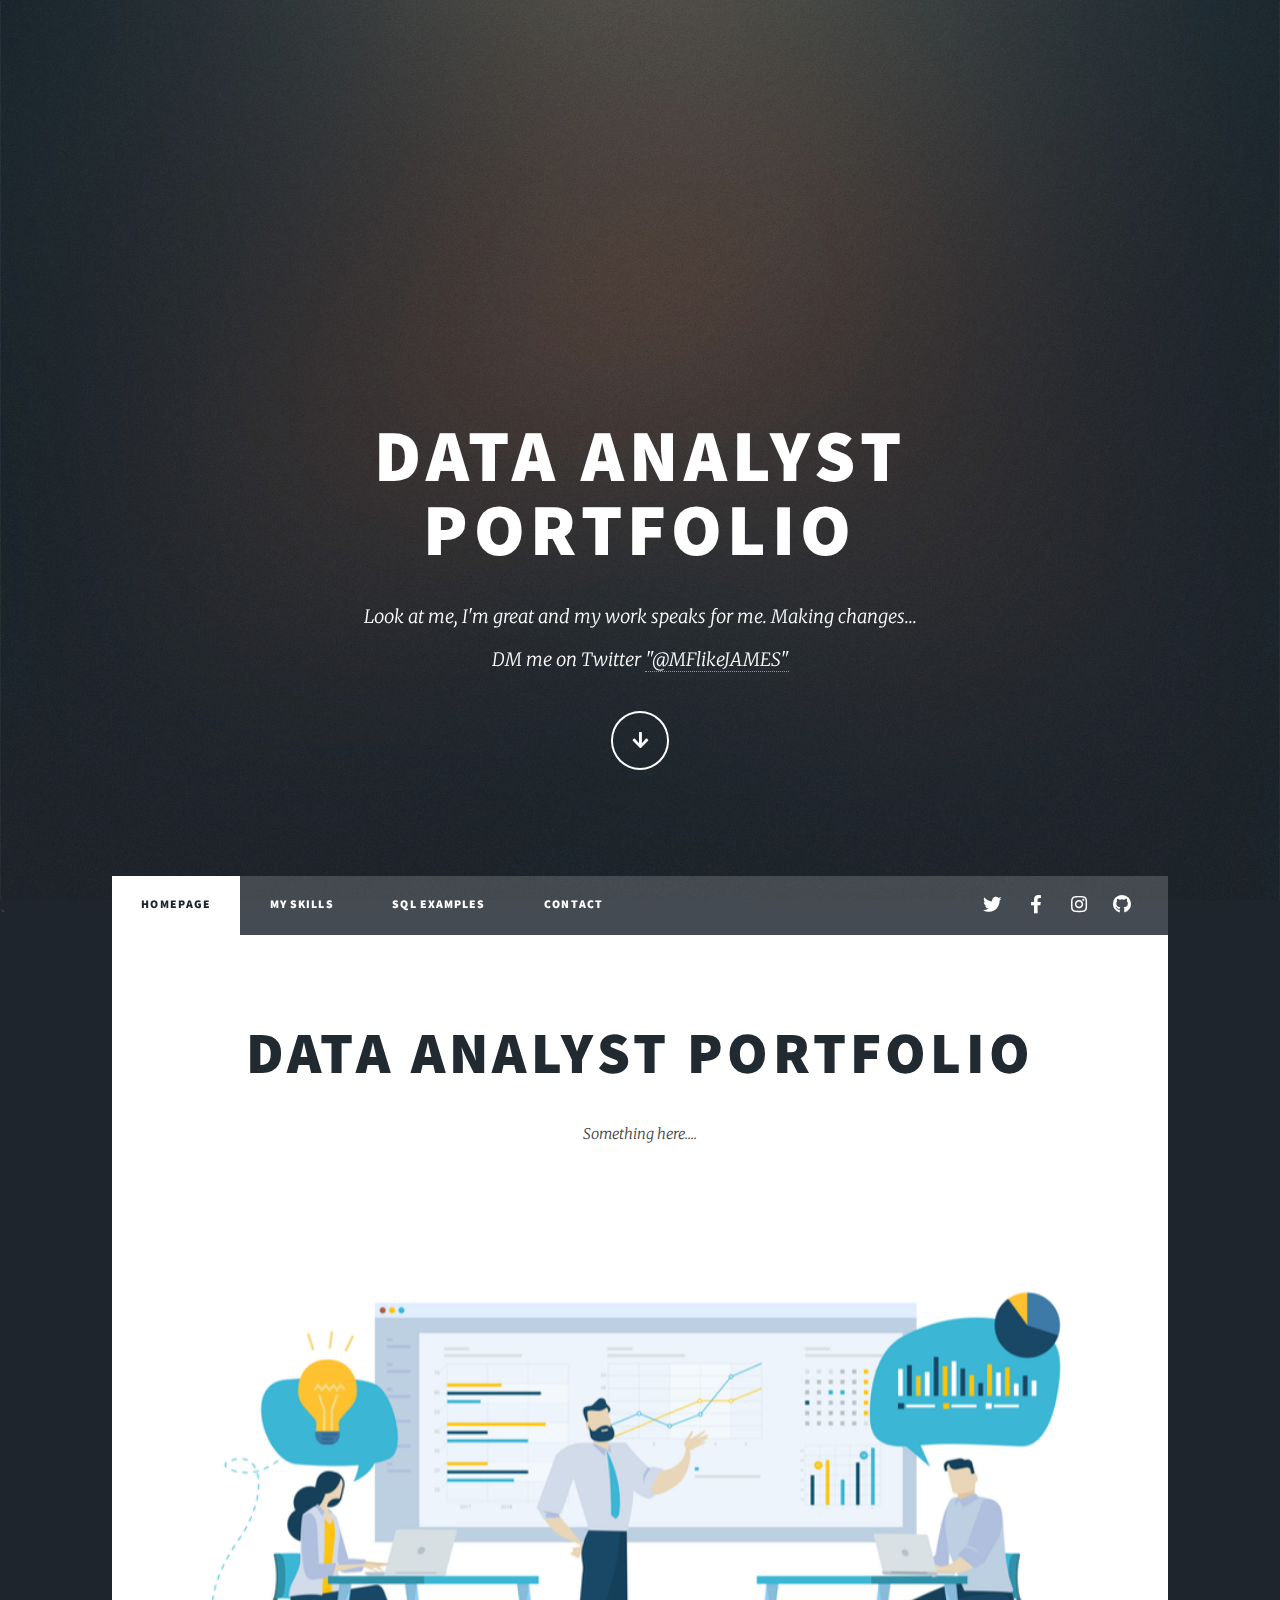
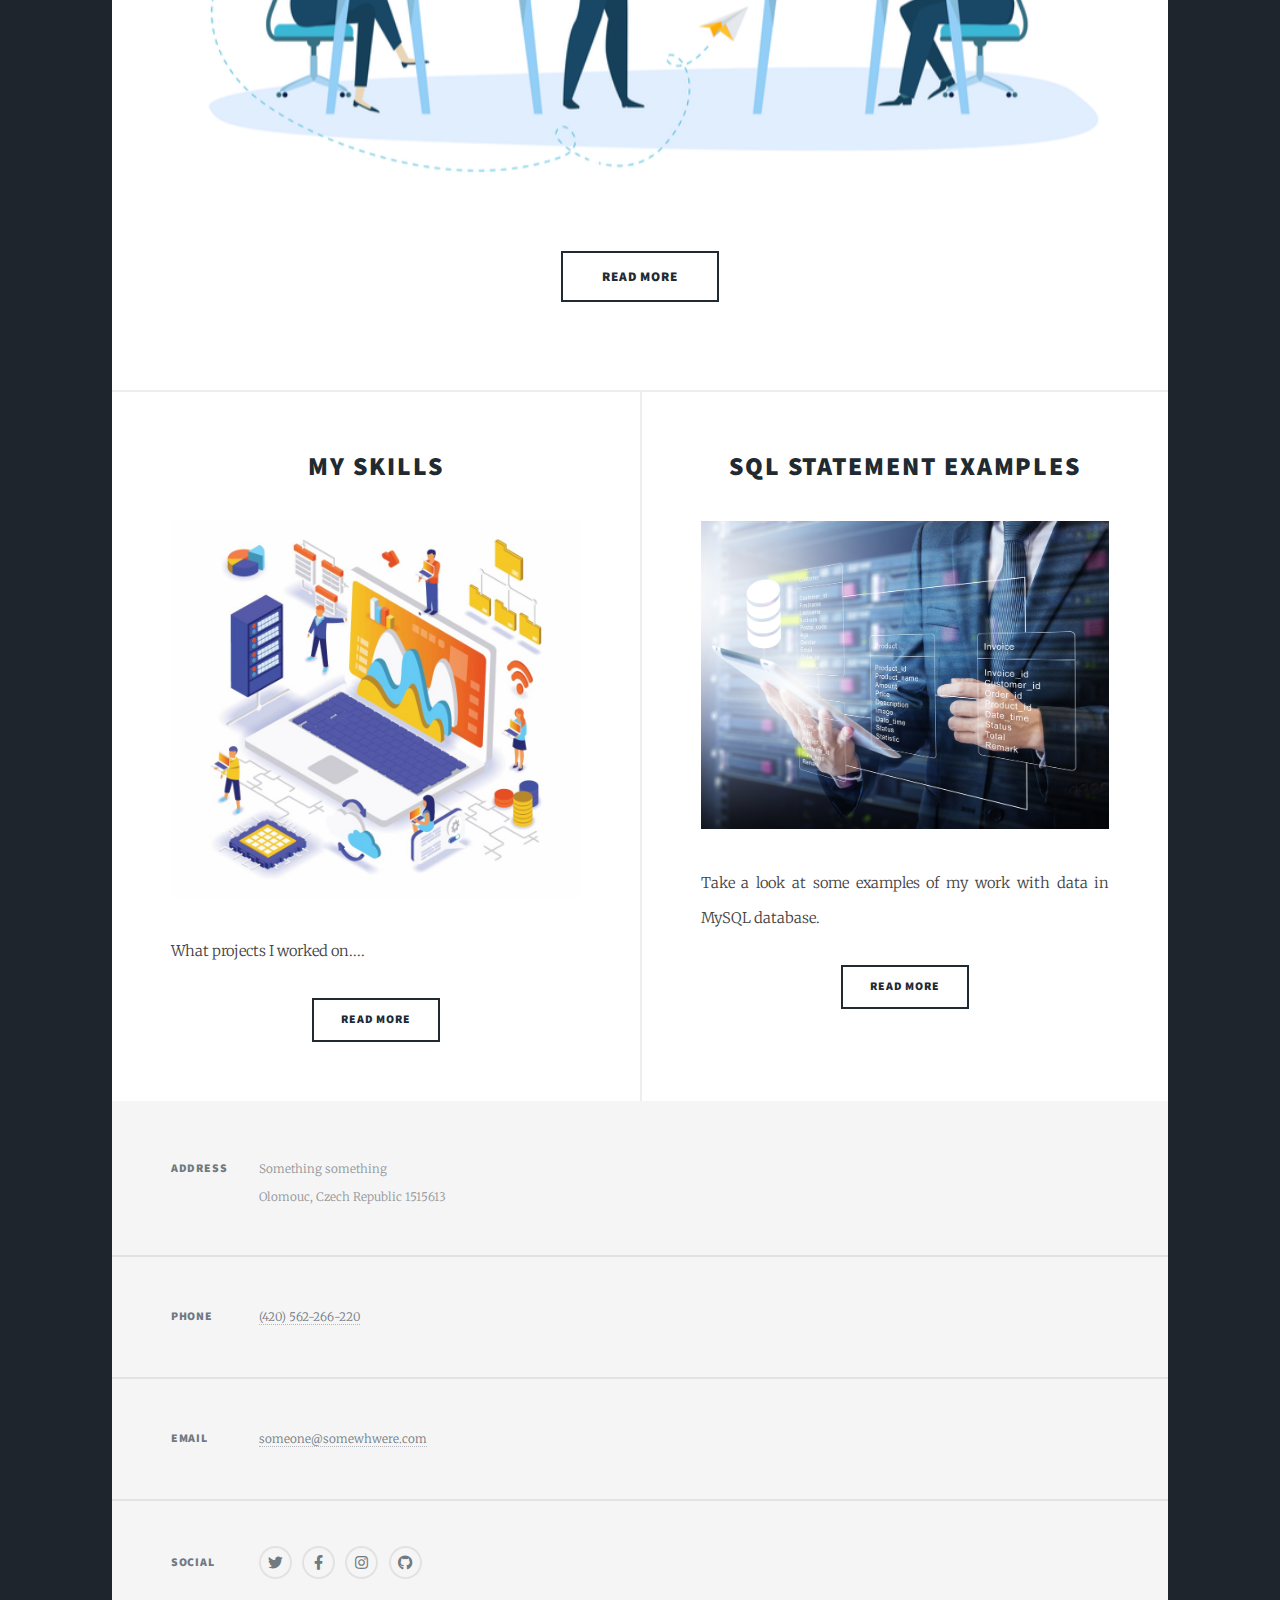
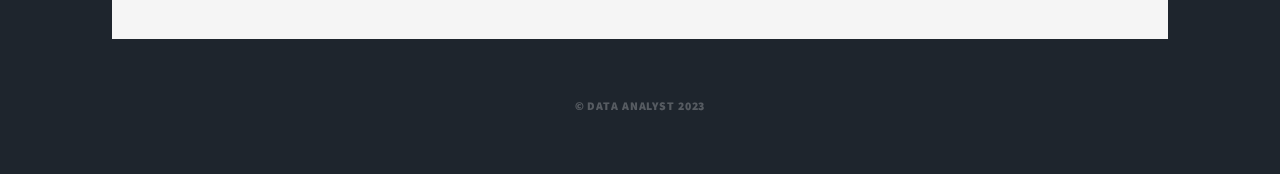
==== index.html @ 3727c167 "Small text changes" ====
<!DOCTYPE HTML>
<html>
	<head>
		<title>Data Analyst Portfolio</title>
		<meta charset="utf-8" />
		<meta name="viewport" content="width=device-width, initial-scale=1, user-scalable=no" />
		<link rel="stylesheet" href="assets/css/main.css" />
		<noscript><link rel="stylesheet" href="assets/css/noscript.css" /></noscript>
	</head>
	<body class="is-preload">

		<!-- Wrapper -->
			<div id="wrapper" class="fade-in">  

				<!-- Intro -->
					<div id="intro">
						<h1>Data Analyst<br />
						Portfolio</h1>
						<p>Look at me, I'm great and my work speaks for me. Making changes...<br />
							DM me on Twitter 
							<a href="https://twitter.com/mflikejames">"@MFlikeJAMES"</a></p>
						<ul class="actions">
							<li><a href="#header" class="button icon solid solo fa-arrow-down scrolly">Continue</a></li>
						</ul>
					</div>

				<!-- Header -->
					<header id="header">
						<a href="index.html" class="logo">Data Analyst Portfolio</a>
					</header>

				<!-- Nav -->`
					<nav id="nav">
						<ul class="links">
							<li class="active"><a href="index.html">Homepage</a></li>
							<li><a href="myskills.html">My skills</a></li>
							<li><a href="sqlexamples.html">SQL examples</a></li>
							<li><a href="contactme.html">Contact</a></li>
						</ul>
						<ul class="icons">
							<li><a href="https://www.twitter.com/shadyiva" target="_blank" class="icon brands fa-twitter"><span class="label">Twitter</span></a></li>
							<li><a href="https://www.facebook.com/blabla" class="icon brands fa-facebook-f"><span class="label">Facebook</span></a></li>
							<li><a href="#" class="icon brands fa-instagram"><span class="label">Instagram</span></a></li>
							<li><a href="#" class="icon brands fa-github"><span class="label">GitHub</span></a></li>
						</ul>
					</nav>

				<!-- Main -->
					<div id="main">

						<!-- Featured Post -->
							<article class="post featured">
								<header class="major">
									<h2><a href="myskills.html">Data Analyst Portfolio</a></h2>
									<p>Something here....</p>
								</header>
								<a href="myskills.html" class="image main"><img src="pics/data-analyst.png" alt="" /></a>
								<ul class="actions special">
									<li><a href="myskills.html" class="button large">Read more</a></li>
								</ul>
							</article>

						<!-- Posts -->
							<section class="posts">
								<article>
									<header>
										<h2><a href="myskills.html">My skills</a></h2>
									</header>
									<a href="myskills.html" class="image fit"><img src="pics/data-analyst2.png" alt="" /></a>
									<p>What projects I worked on....</p>
									<ul class="actions special">
										<li><a href="myskills.html" class="button">Read more</a></li>
									</ul>
								</article>
								<article>
									<header>
										<h2><a href="sqlexamples.html">SQL statement examples</a></h2>
									</header>
									<a href="sqlexamples.html" class="image fit"><img src="pics/sql.jpg" alt="" /></a>
									<p>Take a look at some examples of my work with data in MySQL database.</p>
									<ul class="actions special">
										<li><a href="sqlexamples.html" class="button">Read more</a></li>
									</ul>
								</article>
							</section>

					</div>

				<!-- Footer -->
				<footer id="footer">
					<section class="split contact">
						<section class="alt">
							<h3>Address</h3>
							<p>Something something<br />
							Olomouc, Czech Republic 1515613</p>
						</section>
						<section>
							<h3>Phone</h3>
							<p><a href="tel:(420) 562-266-220">(420) 562-266-220</a></p>
						</section>
						<section>
							<h3>Email</h3>
							<p><a href="mailto:someone@somewhwere.com">someone@somewhwere.com</a></p>
						</section>
						<section>
							<h3>Social</h3>
							<ul class="icons alt">
								<li><a href="#" class="icon brands alt fa-twitter"><span class="label">Twitter</span></a></li>
								<li><a href="#" class="icon brands alt fa-facebook-f"><span class="label">Facebook</span></a></li>
								<li><a href="#" class="icon brands alt fa-instagram"><span class="label">Instagram</span></a></li>
								<li><a href="#" class="icon brands alt fa-github"><span class="label">GitHub</span></a></li>
							</ul>
						</section>
					</section>
				</footer>

				<!-- Copyright -->
					<div id="copyright">
						<ul><li>&copy; Data Analyst 2023</li></ul>
					</div>

			</div>

		<!-- Scripts -->
			<script src="assets/js/jquery.min.js"></script>
			<script src="assets/js/jquery.scrollex.min.js"></script>
			<script src="assets/js/jquery.scrolly.min.js"></script>
			<script src="assets/js/browser.min.js"></script>
			<script src="assets/js/breakpoints.min.js"></script>
			<script src="assets/js/util.js"></script>
			<script src="assets/js/main.js"></script>

	</body>
</html>
---- assets/css/main.css ----
@import url(fontawesome-all.min.css);
@import url("https://fonts.googleapis.com/css?family=Merriweather:300,700,300italic,700italic|Source+Sans+Pro:900");

/*
	Massively by HTML5 UP
	html5up.net | @ajlkn
	Free for personal and commercial use under the CCA 3.0 license (html5up.net/license)
*/

html, body, div, span, applet, object,
iframe, h1, h2, h3, h4, h5, h6, p, blockquote,
pre, a, abbr, acronym, address, big, cite,
code, del, dfn, em, img, ins, kbd, q, s, samp,
small, strike, strong, sub, sup, tt, var, b,
u, i, center, dl, dt, dd, ol, ul, li, fieldset,
form, label, legend, table, caption, tbody,
tfoot, thead, tr, th, td, article, aside,
canvas, details, embed, figure, figcaption,
footer, header, hgroup, menu, nav, output, ruby,
section, summary, time, mark, audio, video {
	margin: 0;
	padding: 0;
	border: 0;
	font-size: 100%;
	font: inherit;
	vertical-align: baseline;}

article, aside, details, figcaption, figure,
footer, header, hgroup, menu, nav, section {
	display: block;}

body {
	line-height: 1;
}

ol, ul {
	list-style: none;
}

blockquote, q {
	quotes: none;
}

	blockquote:before, blockquote:after, q:before, q:after {
		content: '';
		content: none;
	}

table {
	border-collapse: collapse;
	border-spacing: 0;
}

body {
	-webkit-text-size-adjust: none;
}

mark {
	background-color: transparent;
	color: inherit;
}

input::-moz-focus-inner {
	border: 0;
	padding: 0;
}

input, select, textarea {
	-moz-appearance: none;
	-webkit-appearance: none;
	-ms-appearance: none;
	appearance: none;
}

/* Basic */

	@-ms-viewport {
		width: device-width;
	}

	body {
		-ms-overflow-style: scrollbar;
	}

	@media screen and (max-width: 480px) {

		html, body {
			min-width: 320px;
		}

	}

	html {
		box-sizing: border-box;
	}

	*, *:before, *:after {
		box-sizing: inherit;
	}

	body {
		background-color: #1e252d;
	}

		body.is-preload *, body.is-preload *:before, body.is-preload *:after {
			-moz-animation: none !important;
			-webkit-animation: none !important;
			-ms-animation: none !important;
			animation: none !important;
			-moz-transition: none !important;
			-webkit-transition: none !important;
			-ms-transition: none !important;
			transition: none !important;
		}

/* Type */

	html {
		font-size: 16pt;
	}

		@media screen and (max-width: 1680px) {

			html {
				font-size: 12pt;
			}

		}

		@media screen and (max-width: 1280px) {

			html {
				font-size: 11pt;
			}

		}

		@media screen and (max-width: 360px) {

			html {
				font-size: 10pt;
			}

		}

	body {
		color: #43423f;
	}

	body, input, select, textarea {
		font-family: "Merriweather", Georgia, serif;
		font-weight: 300;
		font-size: 1rem;
		line-height: 2.375;
	}

	a {
		-moz-transition: color 0.2s ease-in-out, background-color 0.2s ease-in-out, border-color 0.2s ease-in-out, box-shadow 0.2s ease-in-out;
		-webkit-transition: color 0.2s ease-in-out, background-color 0.2s ease-in-out, border-color 0.2s ease-in-out, box-shadow 0.2s ease-in-out;
		-ms-transition: color 0.2s ease-in-out, background-color 0.2s ease-in-out, border-color 0.2s ease-in-out, box-shadow 0.2s ease-in-out;
		transition: color 0.2s ease-in-out, background-color 0.2s ease-in-out, border-color 0.2s ease-in-out, box-shadow 0.2s ease-in-out;
		border-bottom: dotted 1px;
		text-decoration: none;
	}

		a:hover {
			border-bottom-color: transparent;
		}

	strong, b {
		font-weight: 600;
	}

	em, i {
		font-style: italic;
	}

	p {
		text-align: justify;
		margin: 0 0 2rem 0;
	}

	h1, h2, h3, h4, h5, h6 {
		font-family: "Source Sans Pro", Helvetica, sans-serif;
		font-weight: 900;
		line-height: 1.5;
		letter-spacing: 0.075em;
		text-transform: uppercase;
		margin: 0 0 1rem 0;
	}

		h1 a, h2 a, h3 a, h4 a, h5 a, h6 a {
			border-bottom: 0;
			color: inherit;
			text-decoration: none;
		}

	h1 {
		font-size: 4rem;
		line-height: 1.1;
		margin: 0 0 2rem 0;
	}

	h2 {
		font-size: 1.75rem;
		line-height: 1.3;
		margin: 0 0 1.5rem 0;
	}

	h3 {
		font-size: 1.25rem;
		margin: 0 0 1.5rem 0;
	}

	h4 {
		font-size: 1rem;
	}

	h5 {
		font-size: 0.9rem;
	}

	h6 {
		font-size: 0.8rem;
	}

	sub {
		font-size: 0.8rem;
		position: relative;
		top: 0.5rem;
	}

	sup {
		font-size: 0.8rem;
		position: relative;
		top: -0.5rem;
	}

	blockquote {
		border-left: solid 4px;
		font-style: italic;
		margin: 0 0 2rem 0;
		padding: 0.5rem 0 0.5rem 2rem;
	}

	code {
		border: solid 2px;
		font-family: "Courier New", monospace;
		font-size: 0.9rem;
		margin: 0 0.25rem;
		padding: 0.25rem 0.65rem;
	}

	pre {
		-webkit-overflow-scrolling: touch;
		font-family: "Courier New", monospace;
		font-size: 0.9rem;
		margin: 0 0 2rem 0;
	}

		pre code {
			display: block;
			line-height: 1.75;
			padding: 1rem 1.5rem;
			overflow-x: auto;
		}

	hr {
		border: 0;
		border-bottom: solid 2px;
		margin: 3rem 0;
	}

		hr.major {
			margin: 5rem 0;
		}

	.align-left {
		text-align: left;
	}

	.align-center {
		text-align: center;
	}

	.align-right {
		text-align: right;
	}

	input, select, textarea {
		color: #212931;
	}

	a {
		color: #212931;
		border-bottom-color: rgba(33, 41, 49, 0.5);
	}

		a:hover {
			border-bottom-color: transparent;
			color: #18bfef !important;
		}

	strong, b {
		color: #212931;
	}

	h1, h2, h3, h4, h5, h6 {
		color: #212931;
	}

	blockquote {
		border-left-color: #eeeeee;
	}

	code {
		background: rgba(220, 220, 220, 0.25);
		border-color: #eeeeee;
	}

	hr {
		border-bottom-color: #eeeeee;
	}

/* Row */

	.row {
		display: flex;
		flex-wrap: wrap;
		box-sizing: border-box;
		align-items: stretch;
	}

		.row > * {
			box-sizing: border-box;
		}

		.row.gtr-uniform > * > :last-child {
			margin-bottom: 0;
		}

		.row.aln-left {
			justify-content: flex-start;
		}

		.row.aln-center {
			justify-content: center;
		}

		.row.aln-right {
			justify-content: flex-end;
		}

		.row.aln-top {
			align-items: flex-start;
		}

		.row.aln-middle {
			align-items: center;
		}

		.row.aln-bottom {
			align-items: flex-end;
		}

		.row > .imp {
			order: -1;
		}

		.row > .col-1 {
			width: 8.33333%;
		}

		.row > .off-1 {
			margin-left: 8.33333%;
		}

		.row > .col-2 {
			width: 16.66667%;
		}

		.row > .off-2 {
			margin-left: 16.66667%;
		}

		.row > .col-3 {
			width: 25%;
		}

		.row > .off-3 {
			margin-left: 25%;
		}

		.row > .col-4 {
			width: 33.33333%;
		}

		.row > .off-4 {
			margin-left: 33.33333%;
		}

		.row > .col-5 {
			width: 41.66667%;
		}

		.row > .off-5 {
			margin-left: 41.66667%;
		}

		.row > .col-6 {
			width: 50%;
		}

		.row > .off-6 {
			margin-left: 50%;
		}

		.row > .col-7 {
			width: 58.33333%;
		}

		.row > .off-7 {
			margin-left: 58.33333%;
		}

		.row > .col-8 {
			width: 66.66667%;
		}

		.row > .off-8 {
			margin-left: 66.66667%;
		}

		.row > .col-9 {
			width: 75%;
		}

		.row > .off-9 {
			margin-left: 75%;
		}

		.row > .col-10 {
			width: 83.33333%;
		}

		.row > .off-10 {
			margin-left: 83.33333%;
		}

		.row > .col-11 {
			width: 91.66667%;
		}

		.row > .off-11 {
			margin-left: 91.66667%;
		}

		.row > .col-12 {
			width: 100%;
		}

		.row > .off-12 {
			margin-left: 100%;
		}

		.row.gtr-0 {
			margin-top: 0;
			margin-left: 0rem;
		}

			.row.gtr-0 > * {
				padding: 0 0 0 0rem;
			}

			.row.gtr-0.gtr-uniform {
				margin-top: 0rem;
			}

				.row.gtr-0.gtr-uniform > * {
					padding-top: 0rem;
				}

		.row.gtr-25 {
			margin-top: 0;
			margin-left: -0.375rem;
		}

			.row.gtr-25 > * {
				padding: 0 0 0 0.375rem;
			}

			.row.gtr-25.gtr-uniform {
				margin-top: -0.375rem;
			}

				.row.gtr-25.gtr-uniform > * {
					padding-top: 0.375rem;
				}

		.row.gtr-50 {
			margin-top: 0;
			margin-left: -0.75rem;
		}

			.row.gtr-50 > * {
				padding: 0 0 0 0.75rem;
			}

			.row.gtr-50.gtr-uniform {
				margin-top: -0.75rem;
			}

				.row.gtr-50.gtr-uniform > * {
					padding-top: 0.75rem;
				}

		.row {
			margin-top: 0;
			margin-left: -1.5rem;
		}

			.row > * {
				padding: 0 0 0 1.5rem;
			}

			.row.gtr-uniform {
				margin-top: -1.5rem;
			}

				.row.gtr-uniform > * {
					padding-top: 1.5rem;
				}

		.row.gtr-150 {
			margin-top: 0;
			margin-left: -2.25rem;
		}

			.row.gtr-150 > * {
				padding: 0 0 0 2.25rem;
			}

			.row.gtr-150.gtr-uniform {
				margin-top: -2.25rem;
			}

				.row.gtr-150.gtr-uniform > * {
					padding-top: 2.25rem;
				}

		.row.gtr-200 {
			margin-top: 0;
			margin-left: -3rem;
		}

			.row.gtr-200 > * {
				padding: 0 0 0 3rem;
			}

			.row.gtr-200.gtr-uniform {
				margin-top: -3rem;
			}

				.row.gtr-200.gtr-uniform > * {
					padding-top: 3rem;
				}

		@media screen and (max-width: 1680px) {

			.row {
				display: flex;
				flex-wrap: wrap;
				box-sizing: border-box;
				align-items: stretch;
			}

				.row > * {
					box-sizing: border-box;
				}

				.row.gtr-uniform > * > :last-child {
					margin-bottom: 0;
				}

				.row.aln-left {
					justify-content: flex-start;
				}

				.row.aln-center {
					justify-content: center;
				}

				.row.aln-right {
					justify-content: flex-end;
				}

				.row.aln-top {
					align-items: flex-start;
				}

				.row.aln-middle {
					align-items: center;
				}

				.row.aln-bottom {
					align-items: flex-end;
				}

				.row > .imp-xlarge {
					order: -1;
				}

				.row > .col-1-xlarge {
					width: 8.33333%;
				}

				.row > .off-1-xlarge {
					margin-left: 8.33333%;
				}

				.row > .col-2-xlarge {
					width: 16.66667%;
				}

				.row > .off-2-xlarge {
					margin-left: 16.66667%;
				}

				.row > .col-3-xlarge {
					width: 25%;
				}

				.row > .off-3-xlarge {
					margin-left: 25%;
				}

				.row > .col-4-xlarge {
					width: 33.33333%;
				}

				.row > .off-4-xlarge {
					margin-left: 33.33333%;
				}

				.row > .col-5-xlarge {
					width: 41.66667%;
				}

				.row > .off-5-xlarge {
					margin-left: 41.66667%;
				}

				.row > .col-6-xlarge {
					width: 50%;
				}

				.row > .off-6-xlarge {
					margin-left: 50%;
				}

				.row > .col-7-xlarge {
					width: 58.33333%;
				}

				.row > .off-7-xlarge {
					margin-left: 58.33333%;
				}

				.row > .col-8-xlarge {
					width: 66.66667%;
				}

				.row > .off-8-xlarge {
					margin-left: 66.66667%;
				}

				.row > .col-9-xlarge {
					width: 75%;
				}

				.row > .off-9-xlarge {
					margin-left: 75%;
				}

				.row > .col-10-xlarge {
					width: 83.33333%;
				}

				.row > .off-10-xlarge {
					margin-left: 83.33333%;
				}

				.row > .col-11-xlarge {
					width: 91.66667%;
				}

				.row > .off-11-xlarge {
					margin-left: 91.66667%;
				}

				.row > .col-12-xlarge {
					width: 100%;
				}

				.row > .off-12-xlarge {
					margin-left: 100%;
				}

				.row.gtr-0 {
					margin-top: 0;
					margin-left: 0rem;
				}

					.row.gtr-0 > * {
						padding: 0 0 0 0rem;
					}

					.row.gtr-0.gtr-uniform {
						margin-top: 0rem;
					}

						.row.gtr-0.gtr-uniform > * {
							padding-top: 0rem;
						}

				.row.gtr-25 {
					margin-top: 0;
					margin-left: -0.375rem;
				}

					.row.gtr-25 > * {
						padding: 0 0 0 0.375rem;
					}

					.row.gtr-25.gtr-uniform {
						margin-top: -0.375rem;
					}

						.row.gtr-25.gtr-uniform > * {
							padding-top: 0.375rem;
						}

				.row.gtr-50 {
					margin-top: 0;
					margin-left: -0.75rem;
				}

					.row.gtr-50 > * {
						padding: 0 0 0 0.75rem;
					}

					.row.gtr-50.gtr-uniform {
						margin-top: -0.75rem;
					}

						.row.gtr-50.gtr-uniform > * {
							padding-top: 0.75rem;
						}

				.row {
					margin-top: 0;
					margin-left: -1.5rem;
				}

					.row > * {
						padding: 0 0 0 1.5rem;
					}

					.row.gtr-uniform {
						margin-top: -1.5rem;
					}

						.row.gtr-uniform > * {
							padding-top: 1.5rem;
						}

				.row.gtr-150 {
					margin-top: 0;
					margin-left: -2.25rem;
				}

					.row.gtr-150 > * {
						padding: 0 0 0 2.25rem;
					}

					.row.gtr-150.gtr-uniform {
						margin-top: -2.25rem;
					}

						.row.gtr-150.gtr-uniform > * {
							padding-top: 2.25rem;
						}

				.row.gtr-200 {
					margin-top: 0;
					margin-left: -3rem;
				}

					.row.gtr-200 > * {
						padding: 0 0 0 3rem;
					}

					.row.gtr-200.gtr-uniform {
						margin-top: -3rem;
					}

						.row.gtr-200.gtr-uniform > * {
							padding-top: 3rem;
						}

		}

		@media screen and (max-width: 1280px) {

			.row {
				display: flex;
				flex-wrap: wrap;
				box-sizing: border-box;
				align-items: stretch;
			}

				.row > * {
					box-sizing: border-box;
				}

				.row.gtr-uniform > * > :last-child {
					margin-bottom: 0;
				}

				.row.aln-left {
					justify-content: flex-start;
				}

				.row.aln-center {
					justify-content: center;
				}

				.row.aln-right {
					justify-content: flex-end;
				}

				.row.aln-top {
					align-items: flex-start;
				}

				.row.aln-middle {
					align-items: center;
				}

				.row.aln-bottom {
					align-items: flex-end;
				}

				.row > .imp-large {
					order: -1;
				}

				.row > .col-1-large {
					width: 8.33333%;
				}

				.row > .off-1-large {
					margin-left: 8.33333%;
				}

				.row > .col-2-large {
					width: 16.66667%;
				}

				.row > .off-2-large {
					margin-left: 16.66667%;
				}

				.row > .col-3-large {
					width: 25%;
				}

				.row > .off-3-large {
					margin-left: 25%;
				}

				.row > .col-4-large {
					width: 33.33333%;
				}

				.row > .off-4-large {
					margin-left: 33.33333%;
				}

				.row > .col-5-large {
					width: 41.66667%;
				}

				.row > .off-5-large {
					margin-left: 41.66667%;
				}

				.row > .col-6-large {
					width: 50%;
				}

				.row > .off-6-large {
					margin-left: 50%;
				}

				.row > .col-7-large {
					width: 58.33333%;
				}

				.row > .off-7-large {
					margin-left: 58.33333%;
				}

				.row > .col-8-large {
					width: 66.66667%;
				}

				.row > .off-8-large {
					margin-left: 66.66667%;
				}

				.row > .col-9-large {
					width: 75%;
				}

				.row > .off-9-large {
					margin-left: 75%;
				}

				.row > .col-10-large {
					width: 83.33333%;
				}

				.row > .off-10-large {
					margin-left: 83.33333%;
				}

				.row > .col-11-large {
					width: 91.66667%;
				}

				.row > .off-11-large {
					margin-left: 91.66667%;
				}

				.row > .col-12-large {
					width: 100%;
				}

				.row > .off-12-large {
					margin-left: 100%;
				}

				.row.gtr-0 {
					margin-top: 0;
					margin-left: 0rem;
				}

					.row.gtr-0 > * {
						padding: 0 0 0 0rem;
					}

					.row.gtr-0.gtr-uniform {
						margin-top: 0rem;
					}

						.row.gtr-0.gtr-uniform > * {
							padding-top: 0rem;
						}

				.row.gtr-25 {
					margin-top: 0;
					margin-left: -0.375rem;
				}

					.row.gtr-25 > * {
						padding: 0 0 0 0.375rem;
					}

					.row.gtr-25.gtr-uniform {
						margin-top: -0.375rem;
					}

						.row.gtr-25.gtr-uniform > * {
							padding-top: 0.375rem;
						}

				.row.gtr-50 {
					margin-top: 0;
					margin-left: -0.75rem;
				}

					.row.gtr-50 > * {
						padding: 0 0 0 0.75rem;
					}

					.row.gtr-50.gtr-uniform {
						margin-top: -0.75rem;
					}

						.row.gtr-50.gtr-uniform > * {
							padding-top: 0.75rem;
						}

				.row {
					margin-top: 0;
					margin-left: -1.5rem;
				}

					.row > * {
						padding: 0 0 0 1.5rem;
					}

					.row.gtr-uniform {
						margin-top: -1.5rem;
					}

						.row.gtr-uniform > * {
							padding-top: 1.5rem;
						}

				.row.gtr-150 {
					margin-top: 0;
					margin-left: -2.25rem;
				}

					.row.gtr-150 > * {
						padding: 0 0 0 2.25rem;
					}

					.row.gtr-150.gtr-uniform {
						margin-top: -2.25rem;
					}

						.row.gtr-150.gtr-uniform > * {
							padding-top: 2.25rem;
						}

				.row.gtr-200 {
					margin-top: 0;
					margin-left: -3rem;
				}

					.row.gtr-200 > * {
						padding: 0 0 0 3rem;
					}

					.row.gtr-200.gtr-uniform {
						margin-top: -3rem;
					}

						.row.gtr-200.gtr-uniform > * {
							padding-top: 3rem;
						}

		}

		@media screen and (max-width: 980px) {

			.row {
				display: flex;
				flex-wrap: wrap;
				box-sizing: border-box;
				align-items: stretch;
			}

				.row > * {
					box-sizing: border-box;
				}

				.row.gtr-uniform > * > :last-child {
					margin-bottom: 0;
				}

				.row.aln-left {
					justify-content: flex-start;
				}

				.row.aln-center {
					justify-content: center;
				}

				.row.aln-right {
					justify-content: flex-end;
				}

				.row.aln-top {
					align-items: flex-start;
				}

				.row.aln-middle {
					align-items: center;
				}

				.row.aln-bottom {
					align-items: flex-end;
				}

				.row > .imp-medium {
					order: -1;
				}

				.row > .col-1-medium {
					width: 8.33333%;
				}

				.row > .off-1-medium {
					margin-left: 8.33333%;
				}

				.row > .col-2-medium {
					width: 16.66667%;
				}

				.row > .off-2-medium {
					margin-left: 16.66667%;
				}

				.row > .col-3-medium {
					width: 25%;
				}

				.row > .off-3-medium {
					margin-left: 25%;
				}

				.row > .col-4-medium {
					width: 33.33333%;
				}

				.row > .off-4-medium {
					margin-left: 33.33333%;
				}

				.row > .col-5-medium {
					width: 41.66667%;
				}

				.row > .off-5-medium {
					margin-left: 41.66667%;
				}

				.row > .col-6-medium {
					width: 50%;
				}

				.row > .off-6-medium {
					margin-left: 50%;
				}

				.row > .col-7-medium {
					width: 58.33333%;
				}

				.row > .off-7-medium {
					margin-left: 58.33333%;
				}

				.row > .col-8-medium {
					width: 66.66667%;
				}

				.row > .off-8-medium {
					margin-left: 66.66667%;
				}

				.row > .col-9-medium {
					width: 75%;
				}

				.row > .off-9-medium {
					margin-left: 75%;
				}

				.row > .col-10-medium {
					width: 83.33333%;
				}

				.row > .off-10-medium {
					margin-left: 83.33333%;
				}

				.row > .col-11-medium {
					width: 91.66667%;
				}

				.row > .off-11-medium {
					margin-left: 91.66667%;
				}

				.row > .col-12-medium {
					width: 100%;
				}

				.row > .off-12-medium {
					margin-left: 100%;
				}

				.row.gtr-0 {
					margin-top: 0;
					margin-left: 0rem;
				}

					.row.gtr-0 > * {
						padding: 0 0 0 0rem;
					}

					.row.gtr-0.gtr-uniform {
						margin-top: 0rem;
					}

						.row.gtr-0.gtr-uniform > * {
							padding-top: 0rem;
						}

				.row.gtr-25 {
					margin-top: 0;
					margin-left: -0.375rem;
				}

					.row.gtr-25 > * {
						padding: 0 0 0 0.375rem;
					}

					.row.gtr-25.gtr-uniform {
						margin-top: -0.375rem;
					}

						.row.gtr-25.gtr-uniform > * {
							padding-top: 0.375rem;
						}

				.row.gtr-50 {
					margin-top: 0;
					margin-left: -0.75rem;
				}

					.row.gtr-50 > * {
						padding: 0 0 0 0.75rem;
					}

					.row.gtr-50.gtr-uniform {
						margin-top: -0.75rem;
					}

						.row.gtr-50.gtr-uniform > * {
							padding-top: 0.75rem;
						}

				.row {
					margin-top: 0;
					margin-left: -1.5rem;
				}

					.row > * {
						padding: 0 0 0 1.5rem;
					}

					.row.gtr-uniform {
						margin-top: -1.5rem;
					}

						.row.gtr-uniform > * {
							padding-top: 1.5rem;
						}

				.row.gtr-150 {
					margin-top: 0;
					margin-left: -2.25rem;
				}

					.row.gtr-150 > * {
						padding: 0 0 0 2.25rem;
					}

					.row.gtr-150.gtr-uniform {
						margin-top: -2.25rem;
					}

						.row.gtr-150.gtr-uniform > * {
							padding-top: 2.25rem;
						}

				.row.gtr-200 {
					margin-top: 0;
					margin-left: -3rem;
				}

					.row.gtr-200 > * {
						padding: 0 0 0 3rem;
					}

					.row.gtr-200.gtr-uniform {
						margin-top: -3rem;
					}

						.row.gtr-200.gtr-uniform > * {
							padding-top: 3rem;
						}

		}

		@media screen and (max-width: 736px) {

			.row {
				display: flex;
				flex-wrap: wrap;
				box-sizing: border-box;
				align-items: stretch;
			}

				.row > * {
					box-sizing: border-box;
				}

				.row.gtr-uniform > * > :last-child {
					margin-bottom: 0;
				}

				.row.aln-left {
					justify-content: flex-start;
				}

				.row.aln-center {
					justify-content: center;
				}

				.row.aln-right {
					justify-content: flex-end;
				}

				.row.aln-top {
					align-items: flex-start;
				}

				.row.aln-middle {
					align-items: center;
				}

				.row.aln-bottom {
					align-items: flex-end;
				}

				.row > .imp-small {
					order: -1;
				}

				.row > .col-1-small {
					width: 8.33333%;
				}

				.row > .off-1-small {
					margin-left: 8.33333%;
				}

				.row > .col-2-small {
					width: 16.66667%;
				}

				.row > .off-2-small {
					margin-left: 16.66667%;
				}

				.row > .col-3-small {
					width: 25%;
				}

				.row > .off-3-small {
					margin-left: 25%;
				}

				.row > .col-4-small {
					width: 33.33333%;
				}

				.row > .off-4-small {
					margin-left: 33.33333%;
				}

				.row > .col-5-small {
					width: 41.66667%;
				}

				.row > .off-5-small {
					margin-left: 41.66667%;
				}

				.row > .col-6-small {
					width: 50%;
				}

				.row > .off-6-small {
					margin-left: 50%;
				}

				.row > .col-7-small {
					width: 58.33333%;
				}

				.row > .off-7-small {
					margin-left: 58.33333%;
				}

				.row > .col-8-small {
					width: 66.66667%;
				}

				.row > .off-8-small {
					margin-left: 66.66667%;
				}

				.row > .col-9-small {
					width: 75%;
				}

				.row > .off-9-small {
					margin-left: 75%;
				}

				.row > .col-10-small {
					width: 83.33333%;
				}

				.row > .off-10-small {
					margin-left: 83.33333%;
				}

				.row > .col-11-small {
					width: 91.66667%;
				}

				.row > .off-11-small {
					margin-left: 91.66667%;
				}

				.row > .col-12-small {
					width: 100%;
				}

				.row > .off-12-small {
					margin-left: 100%;
				}

				.row.gtr-0 {
					margin-top: 0;
					margin-left: 0rem;
				}

					.row.gtr-0 > * {
						padding: 0 0 0 0rem;
					}

					.row.gtr-0.gtr-uniform {
						margin-top: 0rem;
					}

						.row.gtr-0.gtr-uniform > * {
							padding-top: 0rem;
						}

				.row.gtr-25 {
					margin-top: 0;
					margin-left: -0.375rem;
				}

					.row.gtr-25 > * {
						padding: 0 0 0 0.375rem;
					}

					.row.gtr-25.gtr-uniform {
						margin-top: -0.375rem;
					}

						.row.gtr-25.gtr-uniform > * {
							padding-top: 0.375rem;
						}

				.row.gtr-50 {
					margin-top: 0;
					margin-left: -0.75rem;
				}

					.row.gtr-50 > * {
						padding: 0 0 0 0.75rem;
					}

					.row.gtr-50.gtr-uniform {
						margin-top: -0.75rem;
					}

						.row.gtr-50.gtr-uniform > * {
							padding-top: 0.75rem;
						}

				.row {
					margin-top: 0;
					margin-left: -1.5rem;
				}

					.row > * {
						padding: 0 0 0 1.5rem;
					}

					.row.gtr-uniform {
						margin-top: -1.5rem;
					}

						.row.gtr-uniform > * {
							padding-top: 1.5rem;
						}

				.row.gtr-150 {
					margin-top: 0;
					margin-left: -2.25rem;
				}

					.row.gtr-150 > * {
						padding: 0 0 0 2.25rem;
					}

					.row.gtr-150.gtr-uniform {
						margin-top: -2.25rem;
					}

						.row.gtr-150.gtr-uniform > * {
							padding-top: 2.25rem;
						}

				.row.gtr-200 {
					margin-top: 0;
					margin-left: -3rem;
				}

					.row.gtr-200 > * {
						padding: 0 0 0 3rem;
					}

					.row.gtr-200.gtr-uniform {
						margin-top: -3rem;
					}

						.row.gtr-200.gtr-uniform > * {
							padding-top: 3rem;
						}

		}

		@media screen and (max-width: 480px) {

			.row {
				display: flex;
				flex-wrap: wrap;
				box-sizing: border-box;
				align-items: stretch;
			}

				.row > * {
					box-sizing: border-box;
				}

				.row.gtr-uniform > * > :last-child {
					margin-bottom: 0;
				}

				.row.aln-left {
					justify-content: flex-start;
				}

				.row.aln-center {
					justify-content: center;
				}

				.row.aln-right {
					justify-content: flex-end;
				}

				.row.aln-top {
					align-items: flex-start;
				}

				.row.aln-middle {
					align-items: center;
				}

				.row.aln-bottom {
					align-items: flex-end;
				}

				.row > .imp-xsmall {
					order: -1;
				}

				.row > .col-1-xsmall {
					width: 8.33333%;
				}

				.row > .off-1-xsmall {
					margin-left: 8.33333%;
				}

				.row > .col-2-xsmall {
					width: 16.66667%;
				}

				.row > .off-2-xsmall {
					margin-left: 16.66667%;
				}

				.row > .col-3-xsmall {
					width: 25%;
				}

				.row > .off-3-xsmall {
					margin-left: 25%;
				}

				.row > .col-4-xsmall {
					width: 33.33333%;
				}

				.row > .off-4-xsmall {
					margin-left: 33.33333%;
				}

				.row > .col-5-xsmall {
					width: 41.66667%;
				}

				.row > .off-5-xsmall {
					margin-left: 41.66667%;
				}

				.row > .col-6-xsmall {
					width: 50%;
				}

				.row > .off-6-xsmall {
					margin-left: 50%;
				}

				.row > .col-7-xsmall {
					width: 58.33333%;
				}

				.row > .off-7-xsmall {
					margin-left: 58.33333%;
				}

				.row > .col-8-xsmall {
					width: 66.66667%;
				}

				.row > .off-8-xsmall {
					margin-left: 66.66667%;
				}

				.row > .col-9-xsmall {
					width: 75%;
				}

				.row > .off-9-xsmall {
					margin-left: 75%;
				}

				.row > .col-10-xsmall {
					width: 83.33333%;
				}

				.row > .off-10-xsmall {
					margin-left: 83.33333%;
				}

				.row > .col-11-xsmall {
					width: 91.66667%;
				}

				.row > .off-11-xsmall {
					margin-left: 91.66667%;
				}

				.row > .col-12-xsmall {
					width: 100%;
				}

				.row > .off-12-xsmall {
					margin-left: 100%;
				}

				.row.gtr-0 {
					margin-top: 0;
					margin-left: 0rem;
				}

					.row.gtr-0 > * {
						padding: 0 0 0 0rem;
					}

					.row.gtr-0.gtr-uniform {
						margin-top: 0rem;
					}

						.row.gtr-0.gtr-uniform > * {
							padding-top: 0rem;
						}

				.row.gtr-25 {
					margin-top: 0;
					margin-left: -0.375rem;
				}

					.row.gtr-25 > * {
						padding: 0 0 0 0.375rem;
					}

					.row.gtr-25.gtr-uniform {
						margin-top: -0.375rem;
					}

						.row.gtr-25.gtr-uniform > * {
							padding-top: 0.375rem;
						}

				.row.gtr-50 {
					margin-top: 0;
					margin-left: -0.75rem;
				}

					.row.gtr-50 > * {
						padding: 0 0 0 0.75rem;
					}

					.row.gtr-50.gtr-uniform {
						margin-top: -0.75rem;
					}

						.row.gtr-50.gtr-uniform > * {
							padding-top: 0.75rem;
						}

				.row {
					margin-top: 0;
					margin-left: -1.5rem;
				}

					.row > * {
						padding: 0 0 0 1.5rem;
					}

					.row.gtr-uniform {
						margin-top: -1.5rem;
					}

						.row.gtr-uniform > * {
							padding-top: 1.5rem;
						}

				.row.gtr-150 {
					margin-top: 0;
					margin-left: -2.25rem;
				}

					.row.gtr-150 > * {
						padding: 0 0 0 2.25rem;
					}

					.row.gtr-150.gtr-uniform {
						margin-top: -2.25rem;
					}

						.row.gtr-150.gtr-uniform > * {
							padding-top: 2.25rem;
						}

				.row.gtr-200 {
					margin-top: 0;
					margin-left: -3rem;
				}

					.row.gtr-200 > * {
						padding: 0 0 0 3rem;
					}

					.row.gtr-200.gtr-uniform {
						margin-top: -3rem;
					}

						.row.gtr-200.gtr-uniform > * {
							padding-top: 3rem;
						}

		}

		@media screen and (max-width: 360px) {

			.row {
				display: flex;
				flex-wrap: wrap;
				box-sizing: border-box;
				align-items: stretch;
			}

				.row > * {
					box-sizing: border-box;
				}

				.row.gtr-uniform > * > :last-child {
					margin-bottom: 0;
				}

				.row.aln-left {
					justify-content: flex-start;
				}

				.row.aln-center {
					justify-content: center;
				}

				.row.aln-right {
					justify-content: flex-end;
				}

				.row.aln-top {
					align-items: flex-start;
				}

				.row.aln-middle {
					align-items: center;
				}

				.row.aln-bottom {
					align-items: flex-end;
				}

				.row > .imp-xxsmall {
					order: -1;
				}

				.row > .col-1-xxsmall {
					width: 8.33333%;
				}

				.row > .off-1-xxsmall {
					margin-left: 8.33333%;
				}

				.row > .col-2-xxsmall {
					width: 16.66667%;
				}

				.row > .off-2-xxsmall {
					margin-left: 16.66667%;
				}

				.row > .col-3-xxsmall {
					width: 25%;
				}

				.row > .off-3-xxsmall {
					margin-left: 25%;
				}

				.row > .col-4-xxsmall {
					width: 33.33333%;
				}

				.row > .off-4-xxsmall {
					margin-left: 33.33333%;
				}

				.row > .col-5-xxsmall {
					width: 41.66667%;
				}

				.row > .off-5-xxsmall {
					margin-left: 41.66667%;
				}

				.row > .col-6-xxsmall {
					width: 50%;
				}

				.row > .off-6-xxsmall {
					margin-left: 50%;
				}

				.row > .col-7-xxsmall {
					width: 58.33333%;
				}

				.row > .off-7-xxsmall {
					margin-left: 58.33333%;
				}

				.row > .col-8-xxsmall {
					width: 66.66667%;
				}

				.row > .off-8-xxsmall {
					margin-left: 66.66667%;
				}

				.row > .col-9-xxsmall {
					width: 75%;
				}

				.row > .off-9-xxsmall {
					margin-left: 75%;
				}

				.row > .col-10-xxsmall {
					width: 83.33333%;
				}

				.row > .off-10-xxsmall {
					margin-left: 83.33333%;
				}

				.row > .col-11-xxsmall {
					width: 91.66667%;
				}

				.row > .off-11-xxsmall {
					margin-left: 91.66667%;
				}

				.row > .col-12-xxsmall {
					width: 100%;
				}

				.row > .off-12-xxsmall {
					margin-left: 100%;
				}

				.row.gtr-0 {
					margin-top: 0;
					margin-left: 0rem;
				}

					.row.gtr-0 > * {
						padding: 0 0 0 0rem;
					}

					.row.gtr-0.gtr-uniform {
						margin-top: 0rem;
					}

						.row.gtr-0.gtr-uniform > * {
							padding-top: 0rem;
						}

				.row.gtr-25 {
					margin-top: 0;
					margin-left: -0.375rem;
				}

					.row.gtr-25 > * {
						padding: 0 0 0 0.375rem;
					}

					.row.gtr-25.gtr-uniform {
						margin-top: -0.375rem;
					}

						.row.gtr-25.gtr-uniform > * {
							padding-top: 0.375rem;
						}

				.row.gtr-50 {
					margin-top: 0;
					margin-left: -0.75rem;
				}

					.row.gtr-50 > * {
						padding: 0 0 0 0.75rem;
					}

					.row.gtr-50.gtr-uniform {
						margin-top: -0.75rem;
					}

						.row.gtr-50.gtr-uniform > * {
							padding-top: 0.75rem;
						}

				.row {
					margin-top: 0;
					margin-left: -1.5rem;
				}

					.row > * {
						padding: 0 0 0 1.5rem;
					}

					.row.gtr-uniform {
						margin-top: -1.5rem;
					}

						.row.gtr-uniform > * {
							padding-top: 1.5rem;
						}

				.row.gtr-150 {
					margin-top: 0;
					margin-left: -2.25rem;
				}

					.row.gtr-150 > * {
						padding: 0 0 0 2.25rem;
					}

					.row.gtr-150.gtr-uniform {
						margin-top: -2.25rem;
					}

						.row.gtr-150.gtr-uniform > * {
							padding-top: 2.25rem;
						}

				.row.gtr-200 {
					margin-top: 0;
					margin-left: -3rem;
				}

					.row.gtr-200 > * {
						padding: 0 0 0 3rem;
					}

					.row.gtr-200.gtr-uniform {
						margin-top: -3rem;
					}

						.row.gtr-200.gtr-uniform > * {
							padding-top: 3rem;
						}

		}

/* Box */

	.box {
		border: solid 2px;
		margin-bottom: 2rem;
		padding: 1.5rem;
	}

		.box > :last-child,
		.box > :last-child > :last-child,
		.box > :last-child > :last-child > :last-child {
			margin-bottom: 0;
		}

		.box.alt {
			border: 0;
			border-radius: 0;
			padding: 0;
		}

	.box {
		border-color: #eeeeee;
	}

/* Button */

	input[type="submit"],
	input[type="reset"],
	input[type="button"],
	button,
	.button {
		-moz-appearance: none;
		-webkit-appearance: none;
		-ms-appearance: none;
		appearance: none;
		-moz-transition: background-color 0.2s ease-in-out, box-shadow 0.2s ease-in-out, color 0.2s ease-in-out;
		-webkit-transition: background-color 0.2s ease-in-out, box-shadow 0.2s ease-in-out, color 0.2s ease-in-out;
		-ms-transition: background-color 0.2s ease-in-out, box-shadow 0.2s ease-in-out, color 0.2s ease-in-out;
		transition: background-color 0.2s ease-in-out, box-shadow 0.2s ease-in-out, color 0.2s ease-in-out;
		border: 0;
		border-radius: 0;
		cursor: pointer;
		display: inline-block;
		font-family: "Source Sans Pro", Helvetica, sans-serif;
		font-size: 0.8rem;
		font-weight: 900;
		letter-spacing: 0.075em;
		height: 3rem;
		line-height: 3rem;
		padding: 0 2rem;
		text-align: center;
		text-decoration: none;
		text-transform: uppercase;
		white-space: nowrap;
	}

		input[type="submit"].icon:before,
		input[type="reset"].icon:before,
		input[type="button"].icon:before,
		button.icon:before,
		.button.icon:before {
			margin-right: 0.5rem;
		}

		input[type="submit"].icon.solo,
		input[type="reset"].icon.solo,
		input[type="button"].icon.solo,
		button.icon.solo,
		.button.icon.solo {
			position: relative;
			width: 4rem;
			height: 4rem;
			line-height: 4rem;
			border-radius: 4rem;
			text-indent: 4rem;
			overflow: hidden;
			padding: 0;
			white-space: nowrap;
		}

			input[type="submit"].icon.solo:before,
			input[type="reset"].icon.solo:before,
			input[type="button"].icon.solo:before,
			button.icon.solo:before,
			.button.icon.solo:before {
				position: absolute;
				display: block;
				top: 0;
				left: 0;
				width: inherit;
				height: inherit;
				line-height: inherit;
				font-size: 1.25rem;
				margin-right: 0;
				text-align: center;
				text-indent: 0;
			}

		input[type="submit"].fit,
		input[type="reset"].fit,
		input[type="button"].fit,
		button.fit,
		.button.fit {
			width: 100%;
		}

		input[type="submit"].small,
		input[type="reset"].small,
		input[type="button"].small,
		button.small,
		.button.small {
			font-size: 0.7rem;
			height: 2.5rem;
			line-height: 2.5rem;
			padding: 0 1.5rem;
		}

		input[type="submit"].large,
		input[type="reset"].large,
		input[type="button"].large,
		button.large,
		.button.large {
			font-size: 0.9rem;
			height: 3.5rem;
			line-height: 3.5rem;
			padding: 0 2.75rem;
		}

		@media screen and (max-width: 980px) {

			input[type="submit"],
			input[type="reset"],
			input[type="button"],
			button,
			.button {
				font-size: 0.9rem;
				height: 3.25rem;
				line-height: 3.25rem;
			}

				input[type="submit"].large,
				input[type="reset"].large,
				input[type="button"].large,
				button.large,
				.button.large {
					font-size: 1rem;
					height: 3.75rem;
					line-height: 3.75rem;
				}

		}

		input[type="submit"].disabled, input[type="submit"]:disabled,
		input[type="reset"].disabled,
		input[type="reset"]:disabled,
		input[type="button"].disabled,
		input[type="button"]:disabled,
		button.disabled,
		button:disabled,
		.button.disabled,
		.button:disabled {
			pointer-events: none;
			opacity: 0.25;
		}

	input[type="submit"],
	input[type="reset"],
	input[type="button"],
	button,
	.button {
		background-color: transparent;
		box-shadow: inset 0 0 0 2px #212931;
		color: #212931 !important;
	}

		input[type="submit"]:hover,
		input[type="reset"]:hover,
		input[type="button"]:hover,
		button:hover,
		.button:hover {
			box-shadow: inset 0 0 0 2px #18bfef;
			color: #18bfef !important;
		}

		input[type="submit"].primary,
		input[type="reset"].primary,
		input[type="button"].primary,
		button.primary,
		.button.primary {
			background-color: #212931;
			box-shadow: none;
			color: #ffffff !important;
		}

			input[type="submit"].primary:hover,
			input[type="reset"].primary:hover,
			input[type="button"].primary:hover,
			button.primary:hover,
			.button.primary:hover {
				background-color: #18bfef;
			}

/* Form */

	form {
		margin: 0 0 2rem 0;
	}

		form > :last-child {
			margin-bottom: 0;
		}

		form > .fields {
			display: -moz-flex;
			display: -webkit-flex;
			display: -ms-flex;
			display: flex;
			-moz-flex-wrap: wrap;
			-webkit-flex-wrap: wrap;
			-ms-flex-wrap: wrap;
			flex-wrap: wrap;
			width: calc(100% + 3rem);
			margin: -1.5rem 0 2rem -1.5rem;
		}

			form > .fields > .field {
				-moz-flex-grow: 0;
				-webkit-flex-grow: 0;
				-ms-flex-grow: 0;
				flex-grow: 0;
				-moz-flex-shrink: 0;
				-webkit-flex-shrink: 0;
				-ms-flex-shrink: 0;
				flex-shrink: 0;
				padding: 1.5rem 0 0 1.5rem;
				width: calc(100% - 1.5rem);
			}

				form > .fields > .field.half {
					width: calc(50% - 0.75rem);
				}

				form > .fields > .field.third {
					width: calc(100%/3 - 0.5rem);
				}

				form > .fields > .field.quarter {
					width: calc(25% - 0.375rem);
				}

		@media screen and (max-width: 480px) {

			form > .fields {
				width: calc(100% + 3rem);
				margin: -1.5rem 0 2rem -1.5rem;
			}

				form > .fields > .field {
					padding: 1.5rem 0 0 1.5rem;
					width: calc(100% - 1.5rem);
				}

					form > .fields > .field.half {
						width: calc(100% - 1.5rem);
					}

					form > .fields > .field.third {
						width: calc(100% - 1.5rem);
					}

					form > .fields > .field.quarter {
						width: calc(100% - 1.5rem);
					}

		}

	label {
		display: block;
		font-family: "Source Sans Pro", Helvetica, sans-serif;
		font-weight: 900;
		line-height: 1.5;
		letter-spacing: 0.075em;
		font-size: 0.8rem;
		text-transform: uppercase;
		margin: 0 0 0.75rem 0;
	}

		@media screen and (max-width: 980px) {

			label {
				font-size: 0.9rem;
			}

		}

	input[type="text"],
	input[type="password"],
	input[type="email"],
	select,
	textarea {
		-moz-appearance: none;
		-webkit-appearance: none;
		-ms-appearance: none;
		appearance: none;
		background: transparent;
		border-radius: 0;
		border: solid 2px;
		color: inherit;
		display: block;
		outline: 0;
		padding: 0 1rem;
		text-decoration: none;
		width: 100%;
	}

		input[type="text"]:invalid,
		input[type="password"]:invalid,
		input[type="email"]:invalid,
		select:invalid,
		textarea:invalid {
			box-shadow: none;
		}

	select {
		background-size: 1.25rem;
		background-repeat: no-repeat;
		background-position: calc(100% - 1rem) center;
		height: 3rem;
		padding-right: 3rem;
		text-overflow: ellipsis;
	}

		select:focus::-ms-value {
			background-color: transparent;
		}

		select::-ms-expand {
			display: none;
		}

	input[type="text"],
	input[type="password"],
	input[type="email"],
	select {
		height: 3rem;
	}

	textarea {
		padding: 0.75rem 1rem;
	}

	input[type="checkbox"],
	input[type="radio"] {
		-moz-appearance: none;
		-webkit-appearance: none;
		-ms-appearance: none;
		appearance: none;
		display: block;
		float: left;
		margin-right: -2rem;
		opacity: 0;
		width: 1rem;
		z-index: -1;
	}

		input[type="checkbox"] + label,
		input[type="radio"] + label {
			text-decoration: none;
			cursor: pointer;
			display: inline-block;
			font-size: 1rem;
			letter-spacing: 0;
			font-family: "Merriweather", Georgia, serif;
			text-transform: none;
			font-weight: 300;
			padding-left: 2.8rem;
			padding-right: 1rem;
			position: relative;
		}

			input[type="checkbox"] + label:before,
			input[type="radio"] + label:before {
				-moz-osx-font-smoothing: grayscale;
				-webkit-font-smoothing: antialiased;
				display: inline-block;
				font-style: normal;
				font-variant: normal;
				text-rendering: auto;
				line-height: 1;
				text-transform: none !important;
				font-family: 'Font Awesome 5 Free';
				font-weight: 900;
			}

			input[type="checkbox"] + label:before,
			input[type="radio"] + label:before {
				border-radius: 0;
				border: solid 2px;
				content: '';
				display: inline-block;
				font-size: 0.8rem;
				height: 1.8rem;
				left: 0;
				line-height: 1.65rem;
				position: absolute;
				text-align: center;
				top: -0.125rem;
				width: 1.8rem;
			}

		input[type="checkbox"]:checked + label:before,
		input[type="radio"]:checked + label:before {
			content: '\f00c';
		}

	input[type="checkbox"] + label:before {
		border-radius: 0;
	}

	input[type="radio"] + label:before {
		border-radius: 100%;
	}

	::-webkit-input-placeholder {
		opacity: 1.0;
	}

	:-moz-placeholder {
		opacity: 1.0;
	}

	::-moz-placeholder {
		opacity: 1.0;
	}

	:-ms-input-placeholder {
		opacity: 1.0;
	}

	label {
		color: #212931;
	}

	input[type="text"],
	input[type="password"],
	input[type="email"],
	select,
	textarea {
		border-color: #eeeeee;
	}

		input[type="text"]:focus,
		input[type="password"]:focus,
		input[type="email"]:focus,
		select:focus,
		textarea:focus {
			border-color: #18bfef;
		}

	select {
		background-image: url("data:image/svg+xml;charset=utf8,%3Csvg xmlns='http://www.w3.org/2000/svg' width='40' height='40' preserveAspectRatio='none' viewBox='0 0 40 40'%3E%3Cpath d='M9.4,12.3l10.4,10.4l10.4-10.4c0.2-0.2,0.5-0.4,0.9-0.4c0.3,0,0.6,0.1,0.9,0.4l3.3,3.3c0.2,0.2,0.4,0.5,0.4,0.9 c0,0.4-0.1,0.6-0.4,0.9L20.7,31.9c-0.2,0.2-0.5,0.4-0.9,0.4c-0.3,0-0.6-0.1-0.9-0.4L4.3,17.3c-0.2-0.2-0.4-0.5-0.4-0.9 c0-0.4,0.1-0.6,0.4-0.9l3.3-3.3c0.2-0.2,0.5-0.4,0.9-0.4S9.1,12.1,9.4,12.3z' fill='%23eeeeee' /%3E%3C/svg%3E");
	}

		select option {
			background-color: #ffffff;
			color: #212931;
		}

	.select-wrapper:before {
		color: #eeeeee;
	}

	input[type="checkbox"] + label,
	input[type="radio"] + label {
		color: #212931;
	}

		input[type="checkbox"] + label:before,
		input[type="radio"] + label:before {
			border-color: #eeeeee;
		}

	input[type="checkbox"]:checked + label:before,
	input[type="radio"]:checked + label:before {
		background-color: #212931;
		border-color: #212931;
		color: #ffffff;
	}

	input[type="checkbox"]:focus + label:before,
	input[type="radio"]:focus + label:before {
		border-color: #18bfef;
	}

	::-webkit-input-placeholder {
		color: #909498 !important;
	}

	:-moz-placeholder {
		color: #909498 !important;
	}

	::-moz-placeholder {
		color: #909498 !important;
	}

	:-ms-input-placeholder {
		color: #909498 !important;
	}

	.formerize-placeholder {
		color: #909498 !important;
	}

/* Icon */

	.icon {
		text-decoration: none;
		border-bottom: none;
		position: relative;
	}

		.icon:before {
			-moz-osx-font-smoothing: grayscale;
			-webkit-font-smoothing: antialiased;
			display: inline-block;
			font-style: normal;
			font-variant: normal;
			text-rendering: auto;
			line-height: 1;
			text-transform: none !important;
			font-family: 'Font Awesome 5 Free';
			font-weight: 400;
		}

		.icon > .label {
			display: none;
		}

		.icon:before {
			line-height: inherit;
		}

		.icon.solid:before {
			font-weight: 900;
		}

		.icon.brands:before {
			font-family: 'Font Awesome 5 Brands';
		}

/* Image */

	.image {
		border: 0;
		display: inline-block;
		position: relative;
	}

		.image img {
			display: block;
		}

		.image.left, .image.right {
			max-width: 40%;
		}

			.image.left img, .image.right img {
				width: 100%;
			}

		.image.left {
			float: left;
			margin: 0 2rem 2rem 0;
			top: 0.75rem;
		}

		.image.right {
			float: right;
			margin: 0 0 2rem 2rem;
			top: 0.75rem;
		}

		.image.fit {
			display: block;
			margin: 2.5rem 0;
			width: 100%;
		}

			.image.fit:first-child {
				margin-top: 0;
			}

			.image.fit img {
				width: 100%;
			}

		.image.main {
			display: block;
			margin: 4rem 0;
			width: 100%;
		}

			.image.main:first-child {
				margin-top: 0;
			}

			.image.main img {
				width: 100%;
			}

		@media screen and (max-width: 736px) {

			.image.fit {
				margin: 2rem 0;
			}

			.image.main {
				margin: 2rem 0;
			}

		}

	a.image {
		overflow: hidden;
	}

		a.image img {
			-moz-transition: -moz-transform 0.2s ease-out;
			-webkit-transition: -webkit-transform 0.2s ease-out;
			-ms-transition: -ms-transform 0.2s ease-out;
			transition: transform 0.2s ease-out;
		}

		a.image:hover img {
			-moz-transform: scale(1.05);
			-webkit-transform: scale(1.05);
			-ms-transform: scale(1.05);
			transform: scale(1.05);
		}

/* Actions */

	ul.actions {
		display: -moz-flex;
		display: -webkit-flex;
		display: -ms-flex;
		display: flex;
		cursor: default;
		list-style: none;
		margin-left: -1rem;
		padding-left: 0;
	}

		ul.actions li {
			padding: 0 0 0 1rem;
			vertical-align: middle;
		}

		ul.actions.special {
			-moz-justify-content: center;
			-webkit-justify-content: center;
			-ms-justify-content: center;
			justify-content: center;
			width: 100%;
			margin-left: 0;
		}

			ul.actions.special li:first-child {
				padding-left: 0;
			}

		ul.actions.stacked {
			-moz-flex-direction: column;
			-webkit-flex-direction: column;
			-ms-flex-direction: column;
			flex-direction: column;
			margin-left: 0;
		}

			ul.actions.stacked li {
				padding: 1.3rem 0 0 0;
			}

				ul.actions.stacked li:first-child {
					padding-top: 0;
				}

		ul.actions.fit {
			width: calc(100% + 1rem);
		}

			ul.actions.fit li {
				-moz-flex-grow: 1;
				-webkit-flex-grow: 1;
				-ms-flex-grow: 1;
				flex-grow: 1;
				-moz-flex-shrink: 1;
				-webkit-flex-shrink: 1;
				-ms-flex-shrink: 1;
				flex-shrink: 1;
				width: 100%;
			}

				ul.actions.fit li > * {
					width: 100%;
				}

			ul.actions.fit.stacked {
				width: 100%;
			}

		@media screen and (max-width: 480px) {

			ul.actions:not(.fixed) {
				-moz-flex-direction: column;
				-webkit-flex-direction: column;
				-ms-flex-direction: column;
				flex-direction: column;
				margin-left: 0;
				width: 100% !important;
			}

				ul.actions:not(.fixed) li {
					-moz-flex-grow: 1;
					-webkit-flex-grow: 1;
					-ms-flex-grow: 1;
					flex-grow: 1;
					-moz-flex-shrink: 1;
					-webkit-flex-shrink: 1;
					-ms-flex-shrink: 1;
					flex-shrink: 1;
					padding: 1rem 0 0 0;
					text-align: center;
					width: 100%;
				}

					ul.actions:not(.fixed) li > * {
						width: 100%;
					}

					ul.actions:not(.fixed) li:first-child {
						padding-top: 0;
					}

					ul.actions:not(.fixed) li input[type="submit"],
					ul.actions:not(.fixed) li input[type="reset"],
					ul.actions:not(.fixed) li input[type="button"],
					ul.actions:not(.fixed) li button,
					ul.actions:not(.fixed) li .button {
						width: 100%;
					}

						ul.actions:not(.fixed) li input[type="submit"].icon:before,
						ul.actions:not(.fixed) li input[type="reset"].icon:before,
						ul.actions:not(.fixed) li input[type="button"].icon:before,
						ul.actions:not(.fixed) li button.icon:before,
						ul.actions:not(.fixed) li .button.icon:before {
							margin-left: -0.5rem;
						}

		}

/* Icons */

	ul.icons {
		cursor: default;
		list-style: none;
		padding-left: 0;
	}

		ul.icons li {
			display: inline-block;
			padding: 0 0.5rem 0 0;
			vertical-align: middle;
		}

			ul.icons li:last-child {
				padding-right: 0;
			}

			ul.icons li .icon:before {
				width: 2.25rem;
				height: 2.25rem;
				line-height: 2.25rem;
				display: inline-block;
				text-align: center;
				border-radius: 100%;
				font-size: 1.25rem;
			}

		ul.icons.alt li .icon:before {
			-moz-transition: color 0.2s ease-in-out, background-color 0.2s ease-in-out, border-color 0.2s ease-in-out, box-shadow 0.2s ease-in-out;
			-webkit-transition: color 0.2s ease-in-out, background-color 0.2s ease-in-out, border-color 0.2s ease-in-out, box-shadow 0.2s ease-in-out;
			-ms-transition: color 0.2s ease-in-out, background-color 0.2s ease-in-out, border-color 0.2s ease-in-out, box-shadow 0.2s ease-in-out;
			transition: color 0.2s ease-in-out, background-color 0.2s ease-in-out, border-color 0.2s ease-in-out, box-shadow 0.2s ease-in-out;
			font-size: 1rem;
		}

/* List */

	ol {
		list-style: decimal;
		margin: 0 0 2rem 0;
		padding-left: 1.25rem;
	}

		ol li {
			padding-left: 0.25rem;
		}

	ul {
		list-style: disc;
		margin: 0 0 2rem 0;
		padding-left: 1rem;
	}

		ul li {
			padding-left: 0.5rem;
		}

		ul.divided {
			list-style: none;
			padding-left: 0;
		}

			ul.divided li {
				border-top: solid 1px;
				padding: 0.5rem 0;
			}

				ul.divided li:first-child {
					border-top: 0;
					padding-top: 0;
				}

	dl {
		margin: 0 0 2rem 0;
	}

		dl dt {
			display: block;
			font-weight: 600;
			margin: 0 0 1rem 0;
		}

		dl dd {
			margin-left: 2rem;
		}

	ul.divided li {
		border-top-color: #eeeeee;
	}

	ul.icons li a.icon:hover:before {
		color: #18bfef;
	}

	ul.icons.alt li .icon:before {
		box-shadow: inset 0 0 0 2px #eeeeee;
	}

	ul.icons.alt li a.icon:hover:before {
		box-shadow: inset 0 0 0 2px #18bfef;
	}

/* Section/Article */

	section.special, article.special {
		text-align: center;
	}

	header {
		cursor: default;
	}

		header > .date {
			display: block;
			font-size: 0.8rem;
			height: 1;
			margin: 0 0 1rem 0;
			position: relative;
		}

		header > p {
			font-style: italic;
		}

		header > h1 + p {
			font-size: 1.1rem;
			margin-top: -0.5rem;
			line-height: 2;
		}

		header > h2 + p {
			font-size: 1rem;
			margin-top: -0.75rem;
		}

		header > h3 + p {
			font-size: 0.9rem;
			margin-top: -0.75rem;
		}

		header > h4 + p {
			font-size: 0.8rem;
			margin-top: -0.75rem;
		}

		header.major {
			margin: 0 0 4rem 0;
			text-align: center;
		}

			header.major > :last-child {
				margin-bottom: 0;
			}

			header.major > p {
				margin-top: 0;
				text-align: center;
			}

			header.major > .date {
				font-size: 1rem;
				margin: 0 0 4rem 0;
			}

				header.major > .date:before, header.major > .date:after {
					content: '';
					display: block;
					position: absolute;
					top: 50%;
					width: calc(50% - 6rem);
					border-top: solid 2px;
				}

				header.major > .date:before {
					left: 0;
				}

				header.major > .date:after {
					right: 0;
				}

		@media screen and (max-width: 980px) {

			header br {
				display: none;
			}

		}

		@media screen and (max-width: 736px) {

			header.major {
				margin: 0 0 2rem 0;
			}

		}

	header.major .date:before, header.major .date:after {
		border-top-color: #eeeeee;
	}

/* Table */

	.table-wrapper {
		-webkit-overflow-scrolling: touch;
		overflow-x: auto;
	}

	table {
		margin: 0 0 2rem 0;
		width: 100%;
	}

		table tbody tr {
			border: solid 1px;
			border-left: 0;
			border-right: 0;
		}

		table td {
			padding: 0.75rem 0.75rem;
		}

		table th {
			font-family: "Source Sans Pro", Helvetica, sans-serif;
			font-size: 0.8rem;
			font-weight: 900;
			letter-spacing: 0.075em;
			line-height: 1.5;
			padding: 0 0.75rem 0.75rem 0.75rem;
			text-align: left;
			text-transform: uppercase;
		}

			@media screen and (max-width: 980px) {

				table th {
					font-size: 0.9rem;
				}

			}

		table thead {
			border-bottom: solid 2px;
		}

		table tfoot {
			border-top: solid 2px;
		}

		table.alt {
			border-collapse: separate;
		}

			table.alt tbody tr td {
				border: solid 1px;
				border-left-width: 0;
				border-top-width: 0;
			}

				table.alt tbody tr td:first-child {
					border-left-width: 1px;
				}

			table.alt tbody tr:first-child td {
				border-top-width: 1px;
			}

			table.alt thead {
				border-bottom: 0;
			}

			table.alt tfoot {
				border-top: 0;
			}

	table tbody tr {
		border-color: #eeeeee;
	}

		table tbody tr:nth-child(2n + 1) {
			background-color: rgba(220, 220, 220, 0.25);
		}

	table th {
		color: #212931;
	}

	table thead {
		border-bottom-color: #eeeeee;
	}

	table tfoot {
		border-top-color: #eeeeee;
	}

	table.alt tbody tr td {
		border-color: #eeeeee;
	}

/* Pagination */

	.pagination {
		display: -moz-inline-flex;
		display: -webkit-inline-flex;
		display: -ms-inline-flex;
		display: inline-flex;
		-moz-user-select: none;
		-webkit-user-select: none;
		-ms-user-select: none;
		user-select: none;
		cursor: default;
		list-style: none;
		margin: 0 0 2rem 2px;
		padding: 0;
	}

		.pagination a, .pagination span {
			-moz-transition: background-color 0.2s ease-in-out, border-color 0.2s ease-in-out, box-shadow 0.2s ease-in-out, color 0.2s ease-in-out;
			-webkit-transition: background-color 0.2s ease-in-out, border-color 0.2s ease-in-out, box-shadow 0.2s ease-in-out, color 0.2s ease-in-out;
			-ms-transition: background-color 0.2s ease-in-out, border-color 0.2s ease-in-out, box-shadow 0.2s ease-in-out, color 0.2s ease-in-out;
			transition: background-color 0.2s ease-in-out, border-color 0.2s ease-in-out, box-shadow 0.2s ease-in-out, color 0.2s ease-in-out;
			border: solid 2px;
			display: inline-block;
			font-family: "Source Sans Pro", Helvetica, sans-serif;
			font-size: 0.8rem;
			font-weight: 900;
			height: 3rem;
			letter-spacing: 0.075em;
			line-height: calc(3rem - 4px);
			margin-left: -2px;
			min-width: 3rem;
			position: relative;
			text-align: center;
			text-decoration: none;
			text-transform: uppercase;
		}

		.pagination .next, .pagination .previous {
			text-decoration: none;
			padding: 0 1.75rem;
		}

			.pagination .next:before, .pagination .previous:before {
				-moz-osx-font-smoothing: grayscale;
				-webkit-font-smoothing: antialiased;
				display: inline-block;
				font-style: normal;
				font-variant: normal;
				text-rendering: auto;
				line-height: 1;
				text-transform: none !important;
				font-family: 'Font Awesome 5 Free';
				font-weight: 900;
			}

			.pagination .next:before, .pagination .previous:before {
				display: inline-block;
				color: inherit !important;
				line-height: inherit;
			}

		.pagination .previous:before {
			content: '\f104';
			margin-right: 0.9375em;
		}

		.pagination .next:before {
			content: '\f105';
			float: right;
			margin-left: 0.9375em;
		}

		@media screen and (max-width: 980px) {

			.pagination a, .pagination span {
				font-size: 0.9rem;
			}

		}

		@media screen and (max-width: 480px) {

			.pagination .page, .pagination .extra {
				display: none;
			}

		}

	.pagination a, .pagination span {
		border-color: #eeeeee;
	}

	.pagination a {
		color: #212931 !important;
	}

		.pagination a:hover {
			color: #18bfef !important;
			border-color: #18bfef;
			z-index: 1;
		}

			.pagination a:hover + a,
			.pagination a:hover + span {
				border-left-color: #18bfef;
			}

		.pagination a.active {
			background-color: #eeeeee;
		}

	.pagination span {
		color: #eeeeee;
	}

/* Wrapper */

	#wrapper {
		-moz-transition: opacity 0.5s ease;
		-webkit-transition: opacity 0.5s ease;
		-ms-transition: opacity 0.5s ease;
		transition: opacity 0.5s ease;
		position: relative;
		z-index: 1;
		overflow: hidden;
	}

		#wrapper > .bg {
			position: absolute;
			top: 0;
			left: 0;
			width: 100%;
			height: 100%;
			background-color: #c59d10;
			background-image: url("../../images/overlay.png"), linear-gradient(0deg, rgba(0, 0, 0, 0.1), rgba(0, 0, 0, 0.1)), url("../../images/bg.jpg");
			background-size: auto,								auto,														100% auto;
			background-position: center,								center,														top center;
			background-repeat: repeat,								no-repeat,													no-repeat;
			background-attachment: scroll,								scroll,														scroll;
			z-index: -1;
		}

			#wrapper > .bg.fixed {
				position: fixed;
				width: 100vw;
				height: 100vh;
			}

		#wrapper.fade-in:before {
			pointer-events: none;
			-moz-transition: opacity 1s ease-in-out;
			-webkit-transition: opacity 1s ease-in-out;
			-ms-transition: opacity 1s ease-in-out;
			transition: opacity 1s ease-in-out;
			-moz-transition-delay: 0.75s;
			-webkit-transition-delay: 0.75s;
			-ms-transition-delay: 0.75s;
			transition-delay: 0.75s;
			background: #d6be09;
			content: '';
			display: block;
			height: 100%;
			left: 0;
			opacity: 0;
			position: fixed;
			top: 0;
			width: 100%;
		}

		body.is-preload #wrapper.fade-in:before {
			opacity: 1;
		}

		@media screen and (orientation: portrait) {

			#wrapper > .bg {
				background-size: auto,								auto,														auto 175%;
			}

		}

/* Intro */

	#intro {
		color: #ffffff;
		padding: 8rem 4rem 6rem 4rem ;
		-moz-align-items: center;
		-webkit-align-items: center;
		-ms-align-items: center;
		align-items: center;
		display: -moz-flex;
		display: -webkit-flex;
		display: -ms-flex;
		display: flex;
		-moz-flex-direction: column;
		-webkit-flex-direction: column;
		-ms-flex-direction: column;
		flex-direction: column;
		-moz-justify-content: -moz-flex-end;
		-webkit-justify-content: -webkit-flex-end;
		-ms-justify-content: -ms-flex-end;
		justify-content: flex-end;
		-moz-transition: opacity 1s ease, -moz-transform 1s ease;
		-webkit-transition: opacity 1s ease, -webkit-transform 1s ease;
		-ms-transition: opacity 1s ease, -ms-transform 1s ease;
		transition: opacity 1s ease, transform 1s ease;
		position: relative;
		cursor: default;
		text-align: center;
		z-index: 1;
		min-height: 100vh;
	}

		#intro input, #intro select, #intro textarea {
			color: #ffffff;
		}

		#intro a {
			color: #ffffff;
			border-bottom-color: rgba(255, 255, 255, 0.5);
		}

			#intro a:hover {
				border-bottom-color: transparent;
				color: #18bfef !important;
			}

		#intro strong, #intro b {
			color: #ffffff;
		}

		#intro h1, #intro h2, #intro h3, #intro h4, #intro h5, #intro h6 {
			color: #ffffff;
		}

		#intro blockquote {
			border-left-color: #ffffff;
		}

		#intro code {
			background: rgba(255, 255, 255, 0.075);
			border-color: #ffffff;
		}

		#intro hr {
			border-bottom-color: #ffffff;
		}

		#intro input[type="submit"],
		#intro input[type="reset"],
		#intro input[type="button"],
		#intro button,
		#intro .button {
			background-color: transparent;
			box-shadow: inset 0 0 0 2px #ffffff;
			color: #ffffff !important;
		}

			#intro input[type="submit"]:hover,
			#intro input[type="reset"]:hover,
			#intro input[type="button"]:hover,
			#intro button:hover,
			#intro .button:hover {
				box-shadow: inset 0 0 0 2px #18bfef;
				color: #18bfef !important;
			}

			#intro input[type="submit"].primary,
			#intro input[type="reset"].primary,
			#intro input[type="button"].primary,
			#intro button.primary,
			#intro .button.primary {
				background-color: #ffffff;
				box-shadow: none;
				color: #1e252d !important;
			}

				#intro input[type="submit"].primary:hover,
				#intro input[type="reset"].primary:hover,
				#intro input[type="button"].primary:hover,
				#intro button.primary:hover,
				#intro .button.primary:hover {
					background-color: #18bfef;
				}

		#intro h1 {
			font-size: 5rem;
			line-height: 1;
		}

		#intro p {
			font-size: 1.25rem;
			font-style: italic;
			margin-top: -0.25rem;
			text-align: center;
		}

		#intro + #header {
			margin-top: -20rem;
		}

			#intro + #header .logo {
				-moz-transform: translateY(2rem);
				-webkit-transform: translateY(2rem);
				-ms-transform: translateY(2rem);
				transform: translateY(2rem);
				opacity: 0;
				visibility: hidden;
			}

		#intro.hidden {
			pointer-events: none;
			-moz-transform: translateY(2rem);
			-webkit-transform: translateY(2rem);
			-ms-transform: translateY(2rem);
			transform: translateY(2rem);
			-moz-transition: opacity 0.5s ease, -moz-transform 0.5s ease, visibility 0.5s;
			-webkit-transition: opacity 0.5s ease, -webkit-transform 0.5s ease, visibility 0.5s;
			-ms-transition: opacity 0.5s ease, -ms-transform 0.5s ease, visibility 0.5s;
			transition: opacity 0.5s ease, transform 0.5s ease, visibility 0.5s;
			opacity: 0;
			visibility: hidden;
		}

			#intro.hidden + #header .logo {
				-moz-transform: translateY(0);
				-webkit-transform: translateY(0);
				-ms-transform: translateY(0);
				transform: translateY(0);
				opacity: 1;
				visibility: visible;
			}

		body.is-preload #intro {
			-moz-transform: translateY(2rem);
			-webkit-transform: translateY(2rem);
			-ms-transform: translateY(2rem);
			transform: translateY(2rem);
			opacity: 0;
		}

			body.is-preload #intro:not(.hidden) + #header + #nav {
				-moz-transform: translateY(4rem);
				-webkit-transform: translateY(4rem);
				-ms-transform: translateY(4rem);
				transform: translateY(4rem);
				opacity: 0;
			}

		@media screen and (max-width: 980px) {

			#intro {
				padding: 4rem 4rem 2rem 4rem ;
				min-height: 90vh;
			}

				#intro p br {
					display: none;
				}

				#intro + #header {
					margin-top: -14rem;
				}

		}

		@media screen and (max-width: 736px) {

			#intro {
				padding: 3rem 2rem 1rem 2rem ;
				min-height: 80vh;
			}

				#intro h1 {
					font-size: 3.25rem;
					line-height: 1.1;
					margin-bottom: 1rem;
				}

				#intro p {
					font-size: 1rem;
					margin-top: 0rem;
				}

				#intro .actions {
					display: none;
				}

		}

/* Header */

	#header {
		color: #ffffff;
		-moz-align-items: center;
		-webkit-align-items: center;
		-ms-align-items: center;
		align-items: center;
		display: -moz-flex;
		display: -webkit-flex;
		display: -ms-flex;
		display: flex;
		-moz-flex-direction: column;
		-webkit-flex-direction: column;
		-ms-flex-direction: column;
		flex-direction: column;
		-moz-justify-content: -moz-flex-end;
		-webkit-justify-content: -webkit-flex-end;
		-ms-justify-content: -ms-flex-end;
		justify-content: flex-end;
		pointer-events: none;
		-moz-user-select: none;
		-webkit-user-select: none;
		-ms-user-select: none;
		user-select: none;
		height: 20rem;
		padding-bottom: 8rem;
		position: relative;
		text-align: center;
		z-index: 2;
	}

		#header input, #header select, #header textarea {
			color: #ffffff;
		}

		#header a {
			color: #ffffff;
			border-bottom-color: rgba(255, 255, 255, 0.5);
		}

			#header a:hover {
				border-bottom-color: transparent;
				color: #18bfef !important;
			}

		#header strong, #header b {
			color: #ffffff;
		}

		#header h1, #header h2, #header h3, #header h4, #header h5, #header h6 {
			color: #ffffff;
		}

		#header blockquote {
			border-left-color: #ffffff;
		}

		#header code {
			background: rgba(255, 255, 255, 0.075);
			border-color: #ffffff;
		}

		#header hr {
			border-bottom-color: #ffffff;
		}

		#header .logo {
			-moz-transition: border-color 0.2s ease-in-out, color 0.2s ease-in-out, opacity 0.5s ease, -moz-transform 0.5s ease, visibility 0.5s;
			-webkit-transition: border-color 0.2s ease-in-out, color 0.2s ease-in-out, opacity 0.5s ease, -webkit-transform 0.5s ease, visibility 0.5s;
			-ms-transition: border-color 0.2s ease-in-out, color 0.2s ease-in-out, opacity 0.5s ease, -ms-transform 0.5s ease, visibility 0.5s;
			transition: border-color 0.2s ease-in-out, color 0.2s ease-in-out, opacity 0.5s ease, transform 0.5s ease, visibility 0.5s;
			pointer-events: auto;
			border-style: solid;
			border-color: #ffffff;
			border-width: 5px !important;
			font-family: "Source Sans Pro", Helvetica, sans-serif;
			font-size: 2.25rem;
			font-weight: 900;
			letter-spacing: 0.075em;
			line-height: 1;
			padding: 1rem 1.75rem;
			text-transform: uppercase;
			visibility: visible;
		}

			#header .logo:hover {
				border-color: #18bfef !important;
				color: #18bfef !important;
			}

		@media screen and (max-width: 980px) {

			#header {
				height: 14rem;
				padding-bottom: 4rem;
			}

		}

		@media screen and (max-width: 736px) {

			#header {
				padding-bottom: 3rem;
			}

				#header .logo {
					font-size: 1.75rem;
					border-width: 3px !important;
				}

		}

/* Nav */

	#nav {
		color: #ffffff;
		display: -moz-flex;
		display: -webkit-flex;
		display: -ms-flex;
		display: flex;
		-moz-transition: -moz-transform 1s ease, opacity 1s ease;
		-webkit-transition: -webkit-transform 1s ease, opacity 1s ease;
		-ms-transition: -ms-transform 1s ease, opacity 1s ease;
		transition: transform 1s ease, opacity 1s ease;
		background: rgba(255, 255, 255, 0.175);
		height: 4rem;
		line-height: 4rem;
		margin: -4rem auto 0 auto;
		overflow: hidden;
		padding: 0 2rem 0 0;
		position: relative;
		width: calc(100% - 4rem);
		max-width: 72rem;
		z-index: 2;
	}

		#nav ul.divided li {
			border-top-color: #ffffff;
		}

		#nav ul.icons li a.icon:hover:before {
			color: #18bfef;
		}

		#nav ul.icons.alt li .icon:before {
			box-shadow: inset 0 0 0 2px #ffffff;
		}

		#nav ul.icons.alt li a.icon:hover:before {
			box-shadow: inset 0 0 0 2px #18bfef;
		}

		#nav input, #nav select, #nav textarea {
			color: #ffffff;
		}

		#nav a {
			color: #ffffff;
			border-bottom-color: rgba(255, 255, 255, 0.5);
		}

			#nav a:hover {
				border-bottom-color: transparent;
				color: #18bfef !important;
			}

		#nav strong, #nav b {
			color: #ffffff;
		}

		#nav h1, #nav h2, #nav h3, #nav h4, #nav h5, #nav h6 {
			color: #ffffff;
		}

		#nav blockquote {
			border-left-color: #ffffff;
		}

		#nav code {
			background: rgba(255, 255, 255, 0.075);
			border-color: #ffffff;
		}

		#nav hr {
			border-bottom-color: #ffffff;
		}

		#nav ul.links {
			display: -moz-flex;
			display: -webkit-flex;
			display: -ms-flex;
			display: flex;
			-moz-flex-grow: 1;
			-webkit-flex-grow: 1;
			-ms-flex-grow: 1;
			flex-grow: 1;
			-moz-flex-shrink: 1;
			-webkit-flex-shrink: 1;
			-ms-flex-shrink: 1;
			flex-shrink: 1;
			font-family: "Source Sans Pro", Helvetica, sans-serif;
			font-weight: 900;
			letter-spacing: 0.075em;
			list-style: none;
			margin-bottom: 0;
			padding-left: 0;
			text-transform: uppercase;
		}

			#nav ul.links li {
				display: block;
				padding-left: 0;
			}

				#nav ul.links li a {
					-moz-transition: background-color 0.2s ease-in-out, color 0.2s ease-in-out;
					-webkit-transition: background-color 0.2s ease-in-out, color 0.2s ease-in-out;
					-ms-transition: background-color 0.2s ease-in-out, color 0.2s ease-in-out;
					transition: background-color 0.2s ease-in-out, color 0.2s ease-in-out;
					display: block;
					font-size: 0.8rem;
					outline: none;
					padding: 0 2rem;
				}

					#nav ul.links li a:hover {
						color: inherit !important;
						background-color: rgba(255, 255, 255, 0.1);
					}

				#nav ul.links li.active {
					background-color: #ffffff;
				}

					#nav ul.links li.active a {
						color: #1e252d;
					}

						#nav ul.links li.active a:hover {
							color: #18bfef !important;
						}

		#nav ul.icons {
			-moz-flex-grow: 0;
			-webkit-flex-grow: 0;
			-ms-flex-grow: 0;
			flex-grow: 0;
			-moz-flex-shrink: 0;
			-webkit-flex-shrink: 0;
			-ms-flex-shrink: 0;
			flex-shrink: 0;
			margin-bottom: 0;
		}

		@media screen and (max-width: 980px) {

			#nav {
				display: none;
			}

		}

/* Main */

	#main {
		background-color: #ffffff;
		position: relative;
		margin: 0 auto;
		width: calc(100% - 4rem);
		max-width: 72rem;
		z-index: 2;
	}

		#main > * {
			padding: 4rem 4rem 2rem 4rem ;
			border-top: solid 2px #eeeeee;
			margin: 0;
		}

			#main > *:first-child {
				border-top: 0;
			}

		#main > footer {
			text-align: center;
		}

		#main > .post {
			padding: 8rem 8rem 6rem 8rem ;
		}

			#main > .post header.major > .date {
				margin-top: -2rem;
			}

			#main > .post header.major > h1, #main > .post header.major h2 {
				font-size: 4rem;
				line-height: 1.1;
				margin: 0 0 2rem 0;
			}

			#main > .post.featured {
				text-align: center;
			}

			@media screen and (max-width: 1280px) {

				#main > .post {
					padding: 6rem 4rem 4rem 4rem ;
				}

			}

			@media screen and (max-width: 736px) {

				#main > .post {
					padding: 4rem 2rem 2rem 2rem ;
				}

					#main > .post header.major > .date {
						margin-top: -1rem;
						margin-bottom: 2rem;
					}

					#main > .post header.major > h1, #main > .post header.major h2 {
						font-size: 2.5rem;
						line-height: 1.2;
						margin: 0 0 1.5rem 0;
					}

			}

		#main > .posts {
			display: -moz-flex;
			display: -webkit-flex;
			display: -ms-flex;
			display: flex;
			-moz-flex-wrap: wrap;
			-webkit-flex-wrap: wrap;
			-ms-flex-wrap: wrap;
			flex-wrap: wrap;
			-moz-align-items: -moz-stretch;
			-webkit-align-items: -webkit-stretch;
			-ms-align-items: -ms-stretch;
			align-items: stretch;
			text-align: center;
			width: 100%;
			padding: 0;
		}

			#main > .posts > * {
				-moz-flex-shrink: 1;
				-webkit-flex-shrink: 1;
				-ms-flex-shrink: 1;
				flex-shrink: 1;
				-moz-flex-grow: 0;
				-webkit-flex-grow: 0;
				-ms-flex-grow: 0;
				flex-grow: 0;
			}

			#main > .posts > * {
				width: 50%;
			}

			#main > .posts > * {
				padding: 4rem;
				width: 50%;
			}

			#main > .posts > article {
				border-color: #eeeeee;
				border-left-width: 2px;
				border-style: solid;
				border-top-width: 2px;
				text-align: center;
			}

				#main > .posts > article > :last-child {
					margin-bottom: 0;
				}

				#main > .posts > article:nth-child(2n - 1) {
					border-left-width: 0;
				}

				#main > .posts > article:nth-child(-n + 2) {
					border-top-width: 0;
				}

			@media screen and (max-width: 980px) {

				#main > .posts > * {
					width: 50%;
				}

				#main > .posts > * {
					padding: 2.5rem;
					width: 50%;
				}

			}

			@media screen and (max-width: 736px) {

				#main > .posts > * {
					width: 100%;
				}

				#main > .posts > * {
					padding: 2rem;
					width: 100%;
				}

				#main > .posts > article:nth-child(2n - 1) {
					border-left-width: 2px;
				}

				#main > .posts > article:nth-child(-n + 2) {
					border-top-width: 2px;
				}

				#main > .posts > article:nth-child(n) {
					border-left-width: 0;
				}

				#main > .posts > article:nth-child(-n + 1) {
					border-top-width: 0;
				}

				#main > .posts > article .image {
					max-width: 25rem;
					margin-left: auto;
					margin-right: auto;
				}

			}

		@media screen and (max-width: 736px) {

			#main > * {
				padding: 2rem 2rem 0.1rem 2rem ;
			}

		}

		@media screen and (max-width: 480px) {

			#main {
				width: 100%;
			}

		}

/* Footer */

	#footer {
		color: #717981;
		display: -moz-flex;
		display: -webkit-flex;
		display: -ms-flex;
		display: flex;
		background-color: #f5f5f5;
		color: #909498;
		cursor: default;
		position: relative;
		margin: 0 auto;
		width: calc(100% - 4rem);
		max-width: 72rem;
		z-index: 2;
	}

		#footer input, #footer select, #footer textarea {
			color: #717981;
		}

		#footer a {
			color: #717981;
			border-bottom-color: rgba(113, 121, 129, 0.5);
		}

			#footer a:hover {
				border-bottom-color: transparent;
				color: #18bfef !important;
			}

		#footer strong, #footer b {
			color: #717981;
		}

		#footer h1, #footer h2, #footer h3, #footer h4, #footer h5, #footer h6 {
			color: #717981;
		}

		#footer blockquote {
			border-left-color: #e2e2e2;
		}

		#footer code {
			background: rgba(220, 220, 220, 0.5);
			border-color: #e2e2e2;
		}

		#footer hr {
			border-bottom-color: #e2e2e2;
		}

		#footer .box {
			border-color: #e2e2e2;
		}

		#footer input[type="submit"],
		#footer input[type="reset"],
		#footer input[type="button"],
		#footer button,
		#footer .button {
			background-color: transparent;
			box-shadow: inset 0 0 0 2px #717981;
			color: #717981 !important;
		}

			#footer input[type="submit"]:hover,
			#footer input[type="reset"]:hover,
			#footer input[type="button"]:hover,
			#footer button:hover,
			#footer .button:hover {
				box-shadow: inset 0 0 0 2px #18bfef;
				color: #18bfef !important;
			}

			#footer input[type="submit"].primary,
			#footer input[type="reset"].primary,
			#footer input[type="button"].primary,
			#footer button.primary,
			#footer .button.primary {
				background-color: #717981;
				box-shadow: none;
				color: #f5f5f5 !important;
			}

				#footer input[type="submit"].primary:hover,
				#footer input[type="reset"].primary:hover,
				#footer input[type="button"].primary:hover,
				#footer button.primary:hover,
				#footer .button.primary:hover {
					background-color: #18bfef;
				}

		#footer label {
			color: #717981;
		}

		#footer input[type="text"],
		#footer input[type="password"],
		#footer input[type="email"],
		#footer select,
		#footer textarea {
			border-color: #e2e2e2;
		}

			#footer input[type="text"]:focus,
			#footer input[type="password"]:focus,
			#footer input[type="email"]:focus,
			#footer select:focus,
			#footer textarea:focus {
				border-color: #18bfef;
			}

		#footer select {
			background-image: url("data:image/svg+xml;charset=utf8,%3Csvg xmlns='http://www.w3.org/2000/svg' width='40' height='40' preserveAspectRatio='none' viewBox='0 0 40 40'%3E%3Cpath d='M9.4,12.3l10.4,10.4l10.4-10.4c0.2-0.2,0.5-0.4,0.9-0.4c0.3,0,0.6,0.1,0.9,0.4l3.3,3.3c0.2,0.2,0.4,0.5,0.4,0.9 c0,0.4-0.1,0.6-0.4,0.9L20.7,31.9c-0.2,0.2-0.5,0.4-0.9,0.4c-0.3,0-0.6-0.1-0.9-0.4L4.3,17.3c-0.2-0.2-0.4-0.5-0.4-0.9 c0-0.4,0.1-0.6,0.4-0.9l3.3-3.3c0.2-0.2,0.5-0.4,0.9-0.4S9.1,12.1,9.4,12.3z' fill='%23e2e2e2' /%3E%3C/svg%3E");
		}

			#footer select option {
				background-color: #f5f5f5;
				color: #717981;
			}

		#footer .select-wrapper:before {
			color: #e2e2e2;
		}

		#footer input[type="checkbox"] + label,
		#footer input[type="radio"] + label {
			color: #717981;
		}

			#footer input[type="checkbox"] + label:before,
			#footer input[type="radio"] + label:before {
				border-color: #e2e2e2;
			}

		#footer input[type="checkbox"]:checked + label:before,
		#footer input[type="radio"]:checked + label:before {
			background-color: #717981;
			border-color: #717981;
			color: #f5f5f5;
		}

		#footer input[type="checkbox"]:focus + label:before,
		#footer input[type="radio"]:focus + label:before {
			border-color: #18bfef;
		}

		#footer ::-webkit-input-placeholder {
			color: #b3b7bb !important;
		}

		#footer :-moz-placeholder {
			color: #b3b7bb !important;
		}

		#footer ::-moz-placeholder {
			color: #b3b7bb !important;
		}

		#footer :-ms-input-placeholder {
			color: #b3b7bb !important;
		}

		#footer .formerize-placeholder {
			color: #b3b7bb !important;
		}

		#footer ul.divided li {
			border-top-color: #e2e2e2;
		}

		#footer ul.icons li a.icon:hover:before {
			color: #18bfef;
		}

		#footer ul.icons.alt li .icon:before {
			box-shadow: inset 0 0 0 2px #e2e2e2;
		}

		#footer ul.icons.alt li a.icon:hover:before {
			box-shadow: inset 0 0 0 2px #18bfef;
		}

		#footer header.major .date:before, #footer header.major .date:after {
			border-top-color: #e2e2e2;
		}

		#footer table tbody tr {
			border-color: #e2e2e2;
		}

			#footer table tbody tr:nth-child(2n + 1) {
				background-color: rgba(220, 220, 220, 0.5);
			}

		#footer table th {
			color: #717981;
		}

		#footer table thead {
			border-bottom-color: #e2e2e2;
		}

		#footer table tfoot {
			border-top-color: #e2e2e2;
		}

		#footer table.alt tbody tr td {
			border-color: #e2e2e2;
		}

		#footer .pagination a, #footer .pagination span {
			border-color: #e2e2e2;
		}

		#footer .pagination a {
			color: #717981 !important;
		}

			#footer .pagination a:hover {
				color: #18bfef !important;
				border-color: #18bfef;
				z-index: 1;
			}

				#footer .pagination a:hover + a,
				#footer .pagination a:hover + span {
					border-left-color: #18bfef;
				}

			#footer .pagination a.active {
				background-color: #e2e2e2;
			}

		#footer .pagination span {
			color: #e2e2e2;
		}

		#footer > section {
			-moz-flex-basis: 50%;
			-webkit-flex-basis: 50%;
			-ms-flex-basis: 50%;
			flex-basis: 50%;
			-moz-flex-grow: 1;
			-webkit-flex-grow: 1;
			-ms-flex-grow: 1;
			flex-grow: 1;
			-moz-flex-shrink: 1;
			-webkit-flex-shrink: 1;
			-ms-flex-shrink: 1;
			flex-shrink: 1;
			padding: 4rem 4rem 2rem 4rem ;
			border-left: solid 2px #e2e2e2;
		}

			#footer > section:first-child {
				border-left: 0;
			}

			#footer > section.split {
				display: -moz-flex;
				display: -webkit-flex;
				display: -ms-flex;
				display: flex;
				-moz-flex-direction: column;
				-webkit-flex-direction: column;
				-ms-flex-direction: column;
				flex-direction: column;
				padding: 0;
			}

				#footer > section.split > section {
					padding: 3rem 4rem 1rem 4rem ;
					border-top: solid 2px #e2e2e2;
				}

					#footer > section.split > section:first-child {
						padding: 5rem 4rem 1rem 4rem ;
						border-top: 0;
					}

					#footer > section.split > section:last-child {
						padding: 3rem 4rem 3rem 4rem ;
					}

				#footer > section.split.contact > section {
					display: -moz-flex;
					display: -webkit-flex;
					display: -ms-flex;
					display: flex;
					-moz-align-items: center;
					-webkit-align-items: center;
					-ms-align-items: center;
					align-items: center;
					padding: 3.15rem 4rem;
				}

					#footer > section.split.contact > section > * {
						margin-bottom: 0;
					}

					#footer > section.split.contact > section > :first-child {
						-moz-flex-shrink: 0;
						-webkit-flex-shrink: 0;
						-ms-flex-shrink: 0;
						flex-shrink: 0;
						-moz-flex-grow: 0;
						-webkit-flex-grow: 0;
						-ms-flex-grow: 0;
						flex-grow: 0;
						width: 6rem;
					}

					#footer > section.split.contact > section > :last-child {
						-moz-flex-shrink: 1;
						-webkit-flex-shrink: 1;
						-ms-flex-shrink: 1;
						flex-shrink: 1;
						-moz-flex-grow: 1;
						-webkit-flex-grow: 1;
						-ms-flex-grow: 1;
						flex-grow: 1;
					}

					#footer > section.split.contact > section:first-child {
						padding: 4rem 4rem 3rem 4rem;
					}

					#footer > section.split.contact > section:last-child {
						padding: 3rem 4rem 4rem 4rem;
					}

					#footer > section.split.contact > section.alt {
						-moz-align-items: -moz-flex-start;
						-webkit-align-items: -webkit-flex-start;
						-ms-align-items: -ms-flex-start;
						align-items: flex-start;
					}

						#footer > section.split.contact > section.alt > :last-child {
							margin-top: -0.325rem;
						}

		#footer form label,
		#footer h3,
		#footer p {
			font-size: 0.8rem;
		}

		@media screen and (max-width: 980px) {

			#footer {
				display: block;
			}

				#footer > section {
					border-top: solid 2px #e2e2e2;
				}

					#footer > section:first-child {
						border-top: 0;
					}

					#footer > section.split > section {
						padding: 4rem 4rem 2rem 4rem ;
					}

						#footer > section.split > section:first-child {
							padding: 4rem 4rem 2rem 4rem ;
						}

						#footer > section.split > section:last-child {
							padding: 4rem 4rem 2rem 4rem ;
						}

					#footer > section.split.contact > section {
						padding: 4rem;
					}

						#footer > section.split.contact > section:first-child {
							padding: 4rem;
						}

						#footer > section.split.contact > section:last-child {
							padding: 4rem;
						}

				#footer form label,
				#footer h3,
				#footer p {
					font-size: 0.9rem;
				}

		}

		@media screen and (max-width: 736px) {

			#footer > section {
				padding: 2rem 2rem 0.1rem 2rem ;
			}

				#footer > section.split > section {
					padding: 2rem 2rem 0.1rem 2rem ;
				}

					#footer > section.split > section:first-child {
						padding: 2rem 2rem 0.1rem 2rem ;
					}

					#footer > section.split > section:last-child {
						padding: 2rem 2rem 0.1rem 2rem ;
					}

				#footer > section.split.contact > section {
					padding: 2rem;
				}

					#footer > section.split.contact > section:first-child {
						padding: 2rem;
					}

					#footer > section.split.contact > section:last-child {
						padding: 2rem;
					}

		}

		@media screen and (max-width: 480px) {

			#footer {
				width: 100%;
			}

		}

	#copyright {
		color: #ffffff;
		position: relative;
		color: rgba(255, 255, 255, 0.25);
		cursor: default;
		font-family: "Source Sans Pro", Helvetica, sans-serif;
		font-size: 0.8rem;
		font-weight: 900;
		letter-spacing: 0.075em;
		line-height: 1.5;
		text-align: center;
		text-transform: uppercase;
		margin: 4rem auto 8rem auto;
		width: calc(100% - 4rem);
		max-width: 72rem;
		z-index: 2;
	}

		#copyright input, #copyright select, #copyright textarea {
			color: #ffffff;
		}

		#copyright a {
			color: #ffffff;
			border-bottom-color: rgba(255, 255, 255, 0.5);
		}

			#copyright a:hover {
				border-bottom-color: transparent;
				color: #18bfef !important;
			}

		#copyright strong, #copyright b {
			color: #ffffff;
		}

		#copyright h1, #copyright h2, #copyright h3, #copyright h4, #copyright h5, #copyright h6 {
			color: #ffffff;
		}

		#copyright blockquote {
			border-left-color: #ffffff;
		}

		#copyright code {
			background: rgba(255, 255, 255, 0.075);
			border-color: #ffffff;
		}

		#copyright hr {
			border-bottom-color: #ffffff;
		}

		#copyright a {
			color: inherit;
			border-bottom-color: inherit;
		}

		#copyright ul {
			list-style: none;
			margin: 0;
			padding-left: 0;
		}

			#copyright ul li {
				border-left: solid 2px;
				display: inline-block;
				line-height: 1;
				margin-left: 1rem;
				padding-left: 1rem;
			}

				#copyright ul li:first-child {
					border-left: 0;
					margin-left: 0;
					padding-left: 0;
				}

		@media screen and (max-width: 1280px) {

			#copyright {
				margin: 4rem auto;
			}

		}

		@media screen and (max-width: 480px) {

			#copyright ul li {
				border-left: 0;
				margin: 1rem 0 0 0;
				padding-left: 0;
				display: block;
			}

				#copyright ul li:first-child {
					margin-top: 0;
				}

		}

/* Nav Panel */

	#navPanelToggle {
		text-decoration: none;
		-moz-transition: color 0.2s ease-in-out, background-color 0.2s ease-in-out, box-shadow 0.2s ease-in-out;
		-webkit-transition: color 0.2s ease-in-out, background-color 0.2s ease-in-out, box-shadow 0.2s ease-in-out;
		-ms-transition: color 0.2s ease-in-out, background-color 0.2s ease-in-out, box-shadow 0.2s ease-in-out;
		transition: color 0.2s ease-in-out, background-color 0.2s ease-in-out, box-shadow 0.2s ease-in-out;
		display: none;
		position: fixed;
		top: 0.75rem;
		right: 0.75rem;
		border: 0;
		color: #ffffff;
		font-family: "Source Sans Pro", Helvetica, sans-serif;
		font-size: 0.9rem;
		font-weight: 900;
		letter-spacing: 0.075em;
		padding: 0.375rem 1.25rem;
		text-transform: uppercase;
		z-index: 10001;
	}

		#navPanelToggle:before {
			-moz-osx-font-smoothing: grayscale;
			-webkit-font-smoothing: antialiased;
			display: inline-block;
			font-style: normal;
			font-variant: normal;
			text-rendering: auto;
			line-height: 1;
			text-transform: none !important;
			font-family: 'Font Awesome 5 Free';
			font-weight: 900;
		}

		#navPanelToggle:before {
			content: '\f0c9';
			margin-right: 0.5rem;
		}

		#navPanelToggle.alt {
			background-color: rgba(255, 255, 255, 0.875);
			box-shadow: 0 0.125rem 0.75rem 0 rgba(30, 37, 45, 0.25);
			color: #212931;
		}

			#navPanelToggle.alt:hover {
				background-color: #ffffff;
			}

		@media screen and (max-width: 980px) {

			#navPanelToggle {
				display: block;
			}

		}

		@media screen and (max-width: 736px) {

			#navPanelToggle {
				font-size: 0.8rem;
				padding: 0.25rem 1rem;
			}

		}

	#navPanel {
		-moz-transform: translateX(20rem);
		-webkit-transform: translateX(20rem);
		-ms-transform: translateX(20rem);
		transform: translateX(20rem);
		-moz-transition: -moz-transform 0.5s ease, box-shadow 0.5s ease, visibility 0.5s;
		-webkit-transition: -webkit-transform 0.5s ease, box-shadow 0.5s ease, visibility 0.5s;
		-ms-transition: -ms-transform 0.5s ease, box-shadow 0.5s ease, visibility 0.5s;
		transition: transform 0.5s ease, box-shadow 0.5s ease, visibility 0.5s;
		display: none;
		-webkit-overflow-scrolling: touch;
		background: #ffffff;
		box-shadow: none;
		color: #212931;
		height: 100%;
		max-width: 80%;
		overflow-y: auto;
		padding: 3rem 2rem;
		position: fixed;
		right: 0;
		top: 0;
		visibility: hidden;
		width: 20rem;
		z-index: 10002;
	}

		#navPanel .links {
			list-style: none;
			padding-left: 0;
		}

			#navPanel .links li {
				border-top: solid 2px #eeeeee;
			}

				#navPanel .links li a {
					border-bottom: 0;
					display: block;
					font-family: "Source Sans Pro", Helvetica, sans-serif;
					font-size: 0.9rem;
					font-size: 0.9rem;
					font-weight: 900;
					letter-spacing: 0.075em;
					padding: 0.75rem 0;
					text-transform: uppercase;
				}

				#navPanel .links li:first-child {
					border-top: 0;
				}

		#navPanel .close {
			text-decoration: none;
			-moz-transition: color 0.2s ease-in-out;
			-webkit-transition: color 0.2s ease-in-out;
			-ms-transition: color 0.2s ease-in-out;
			transition: color 0.2s ease-in-out;
			-webkit-tap-highlight-color: rgba(0, 0, 0, 0);
			border: 0;
			color: #909498;
			cursor: pointer;
			display: block;
			height: 3.25rem;
			line-height: 3.25rem;
			padding-right: 1.25rem;
			position: absolute;
			right: 0;
			text-align: right;
			top: 0;
			vertical-align: middle;
			width: 7rem;
		}

			#navPanel .close:before {
				-moz-osx-font-smoothing: grayscale;
				-webkit-font-smoothing: antialiased;
				display: inline-block;
				font-style: normal;
				font-variant: normal;
				text-rendering: auto;
				line-height: 1;
				text-transform: none !important;
				font-family: 'Font Awesome 5 Free';
				font-weight: 900;
			}

			#navPanel .close:before {
				content: '\f00d';
				font-size: 1.25rem;
			}

			#navPanel .close:hover {
				color: #212931;
			}

			@media screen and (max-width: 736px) {

				#navPanel .close {
					height: 4rem;
					line-height: 4rem;
				}

			}

		@media screen and (max-width: 980px) {

			#navPanel {
				display: block;
			}

		}

		@media screen and (max-width: 736px) {

			#navPanel {
				padding: 2.5rem 1.75rem;
			}

		}

	@media screen and (max-width: 980px) {

		body.is-navPanel-visible #wrapper {
			opacity: 0.5;
		}

		body.is-navPanel-visible #navPanel {
			-moz-transform: translateX(0);
			-webkit-transform: translateX(0);
			-ms-transform: translateX(0);
			transform: translateX(0);
			box-shadow: 0 0 1.5rem 0 rgba(0, 0, 0, 0.2);
			visibility: visible;
		}

	}
---- assets/css/noscript.css ----
@import url(font-awesome.min.css);

/*
	Massively by HTML5 UP
	html5up.net | @ajlkn
	Free for personal and commercial use under the CCA 3.0 license (html5up.net/license)
*/

/* Wrapper */

	#wrapper {
		background-color: #212931;
		background-image: url("../../images/overlay.png"), linear-gradient(0deg, rgba(0, 0, 0, 0.1), rgba(0, 0, 0, 0.1)), url("../../images/bg.jpg");
		background-size: auto,								auto,														100% auto;
		background-position: center,								center,														top center;
		background-repeat: repeat,								no-repeat,													no-repeat;
		background-attachment: fixed,								fixed,														fixed;
	}

		#wrapper.fade-in:before {
			display: none;
		}

/* Intro */

	body.is-preload #intro {
		opacity: 1;
	}

		body.is-preload #intro:not(.hidden) + #header + #nav {
			-moz-transform: none;
			-webkit-transform: none;
			-ms-transform: none;
			transform: none;
			opacity: 1;
		}
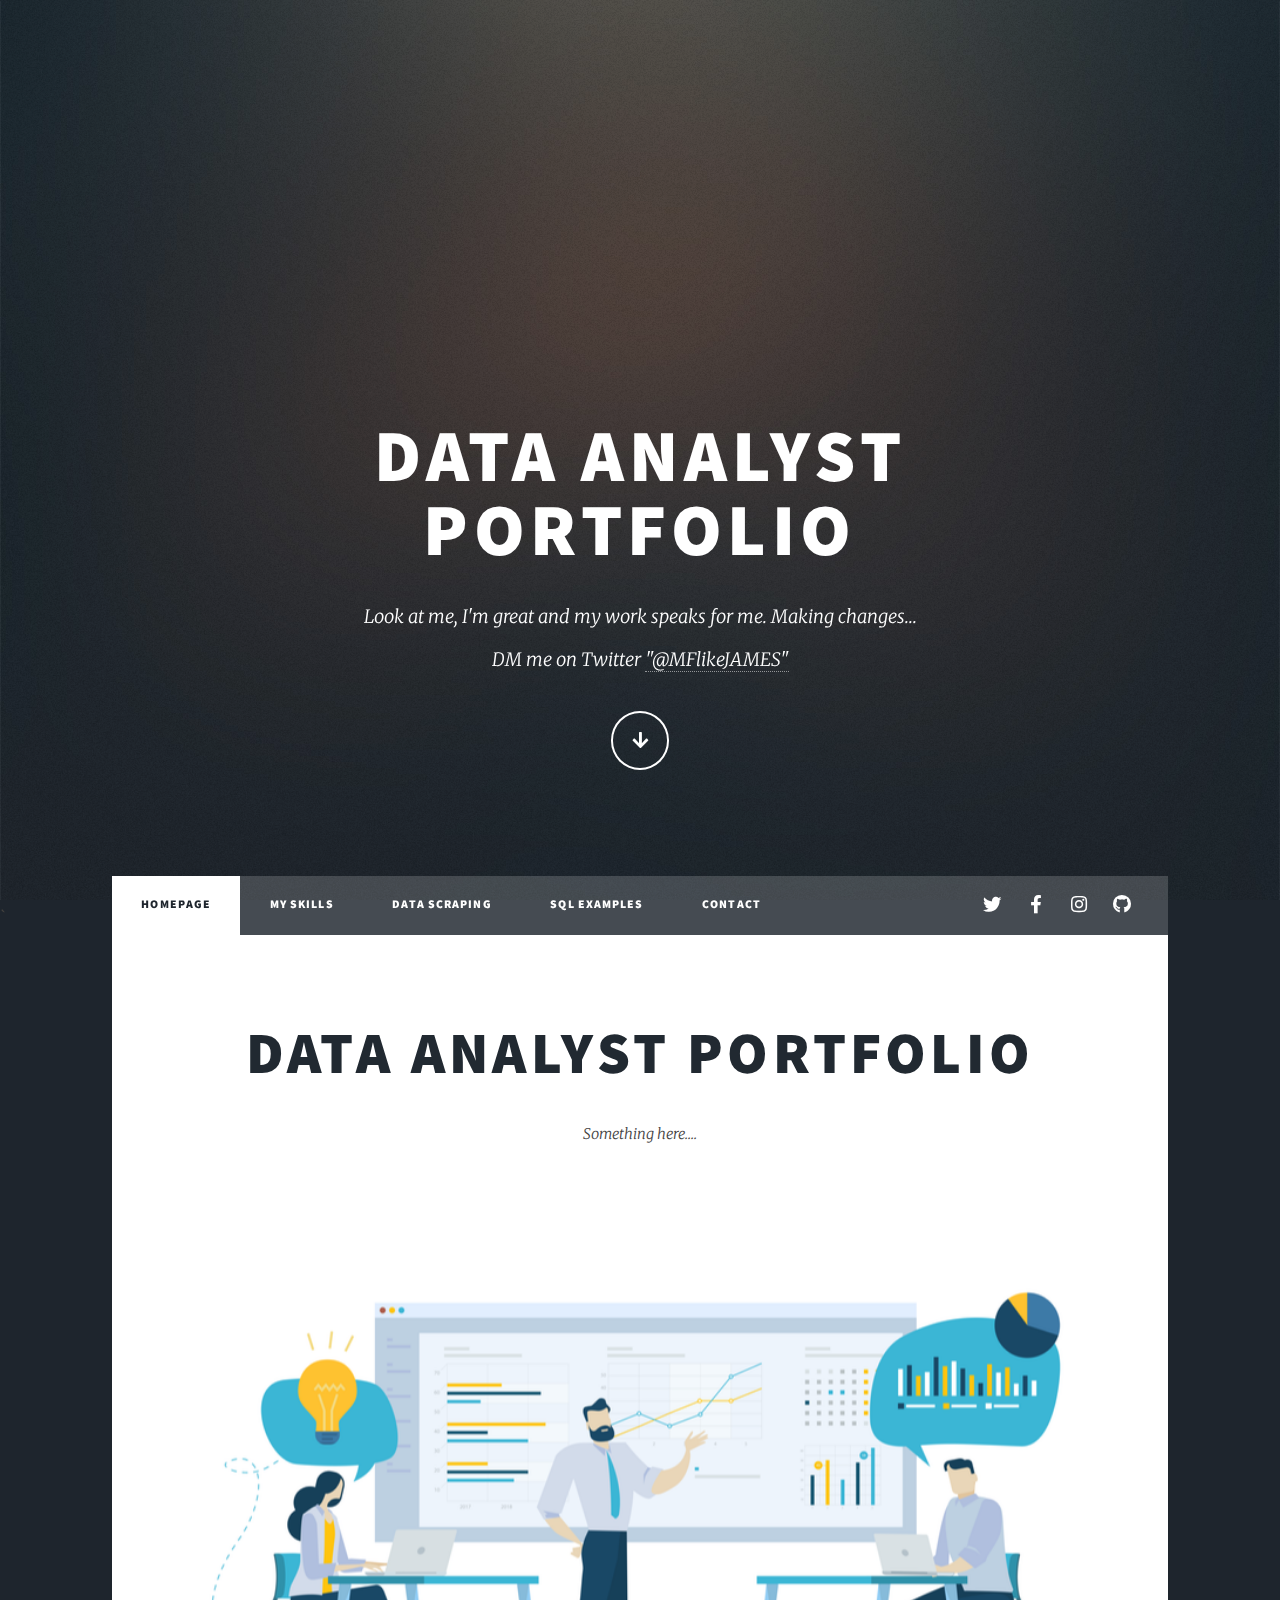
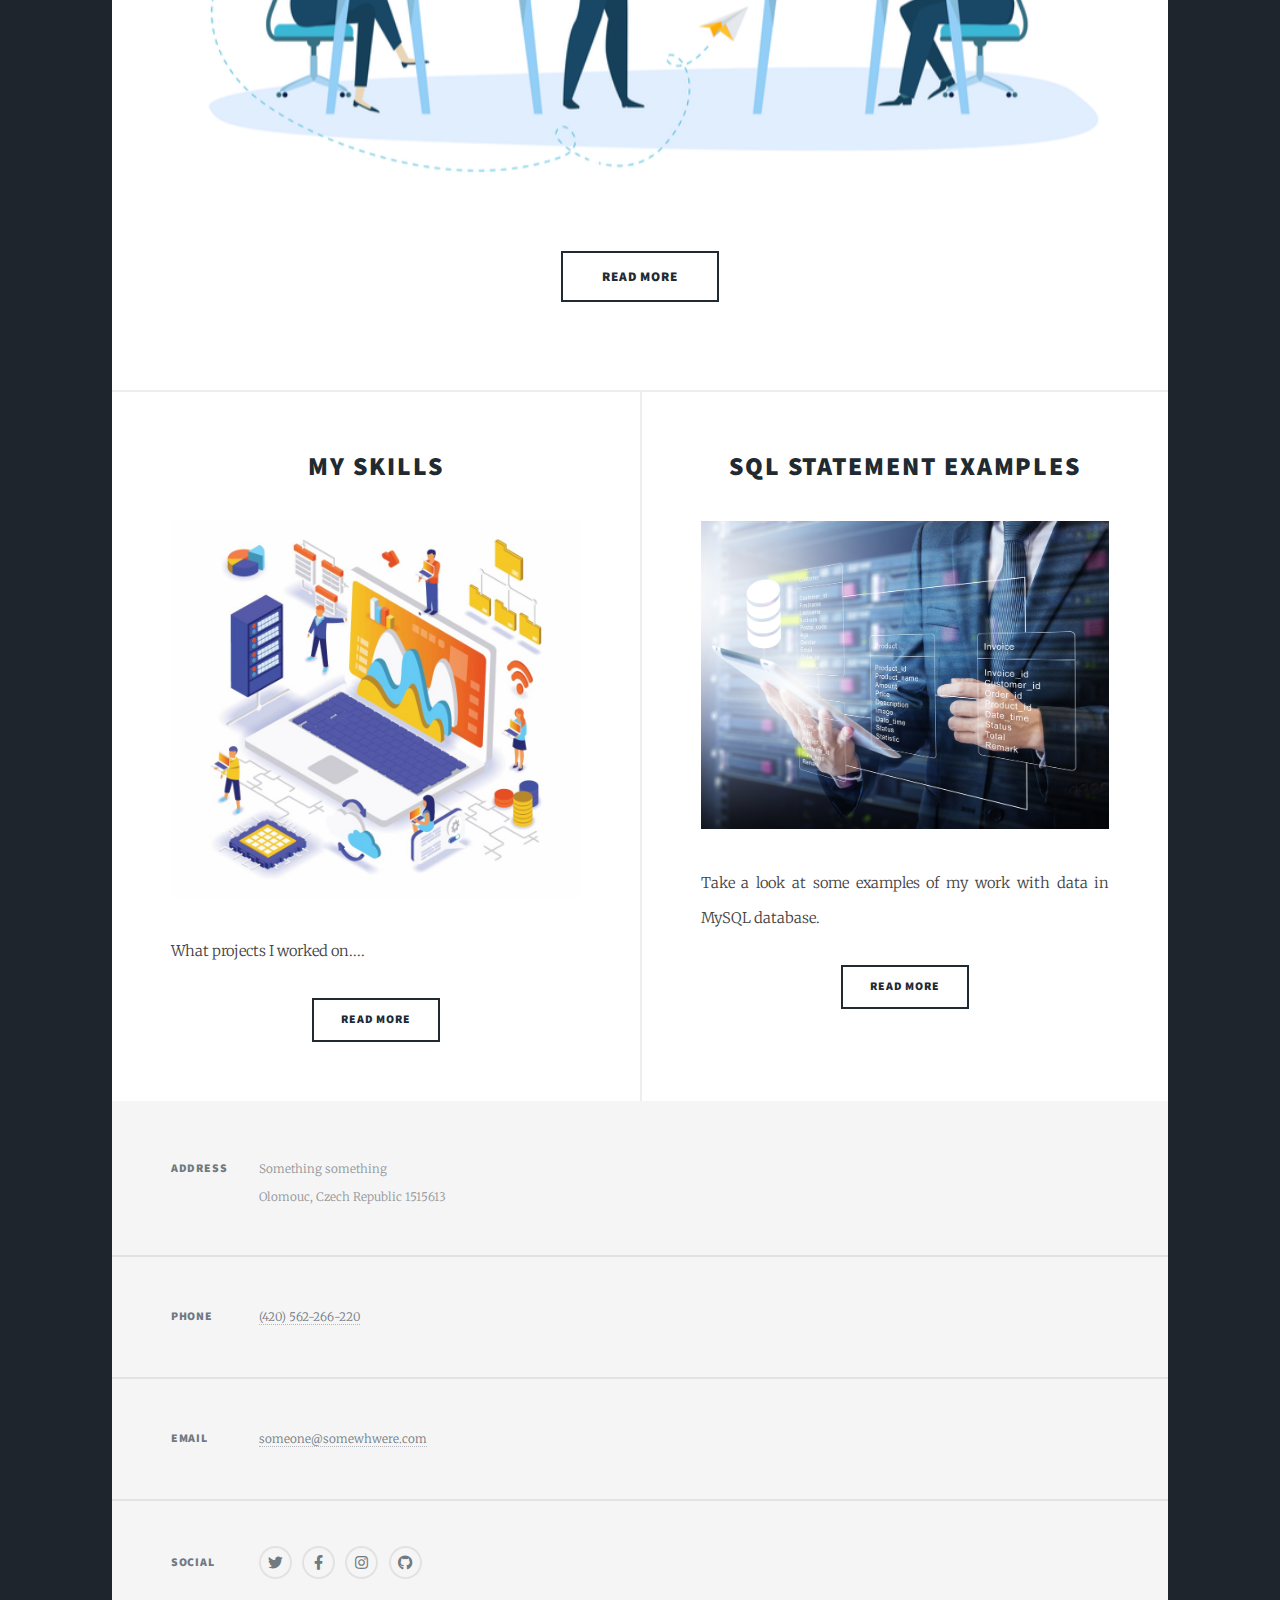
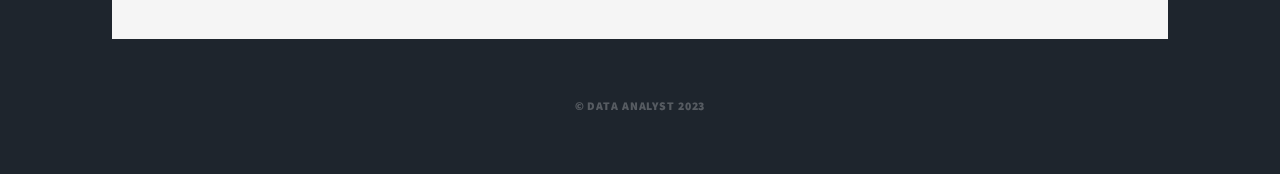
==== commit 84bd989e: "Code highlight added" ====
--- a/index.html
+++ b/index.html
@@ -34,6 +34,7 @@
 						<ul class="links">
 							<li class="active"><a href="index.html">Homepage</a></li>
 							<li><a href="myskills.html">My skills</a></li>
+							<li><a href="datascraping.html">Data scraping</a></li>
 							<li><a href="sqlexamples.html">SQL examples</a></li>
 							<li><a href="contactme.html">Contact</a></li>
 						</ul>
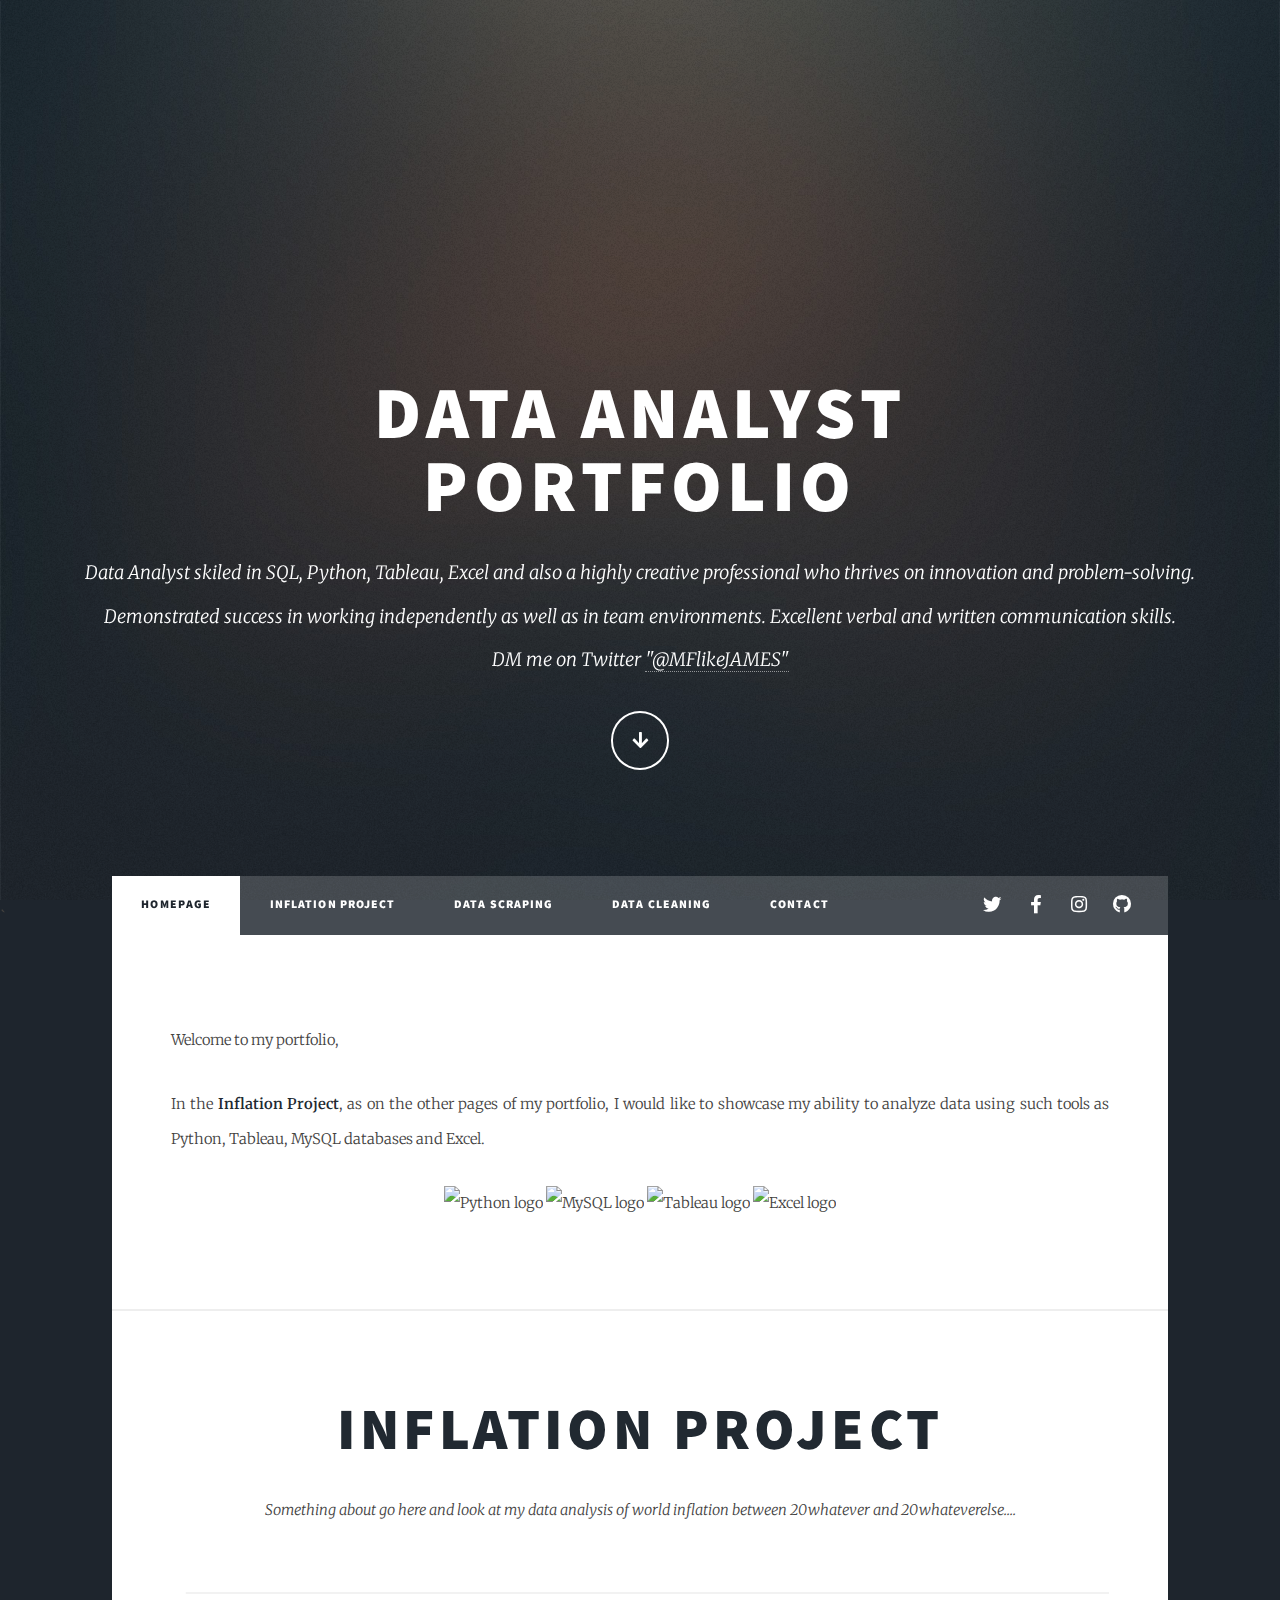
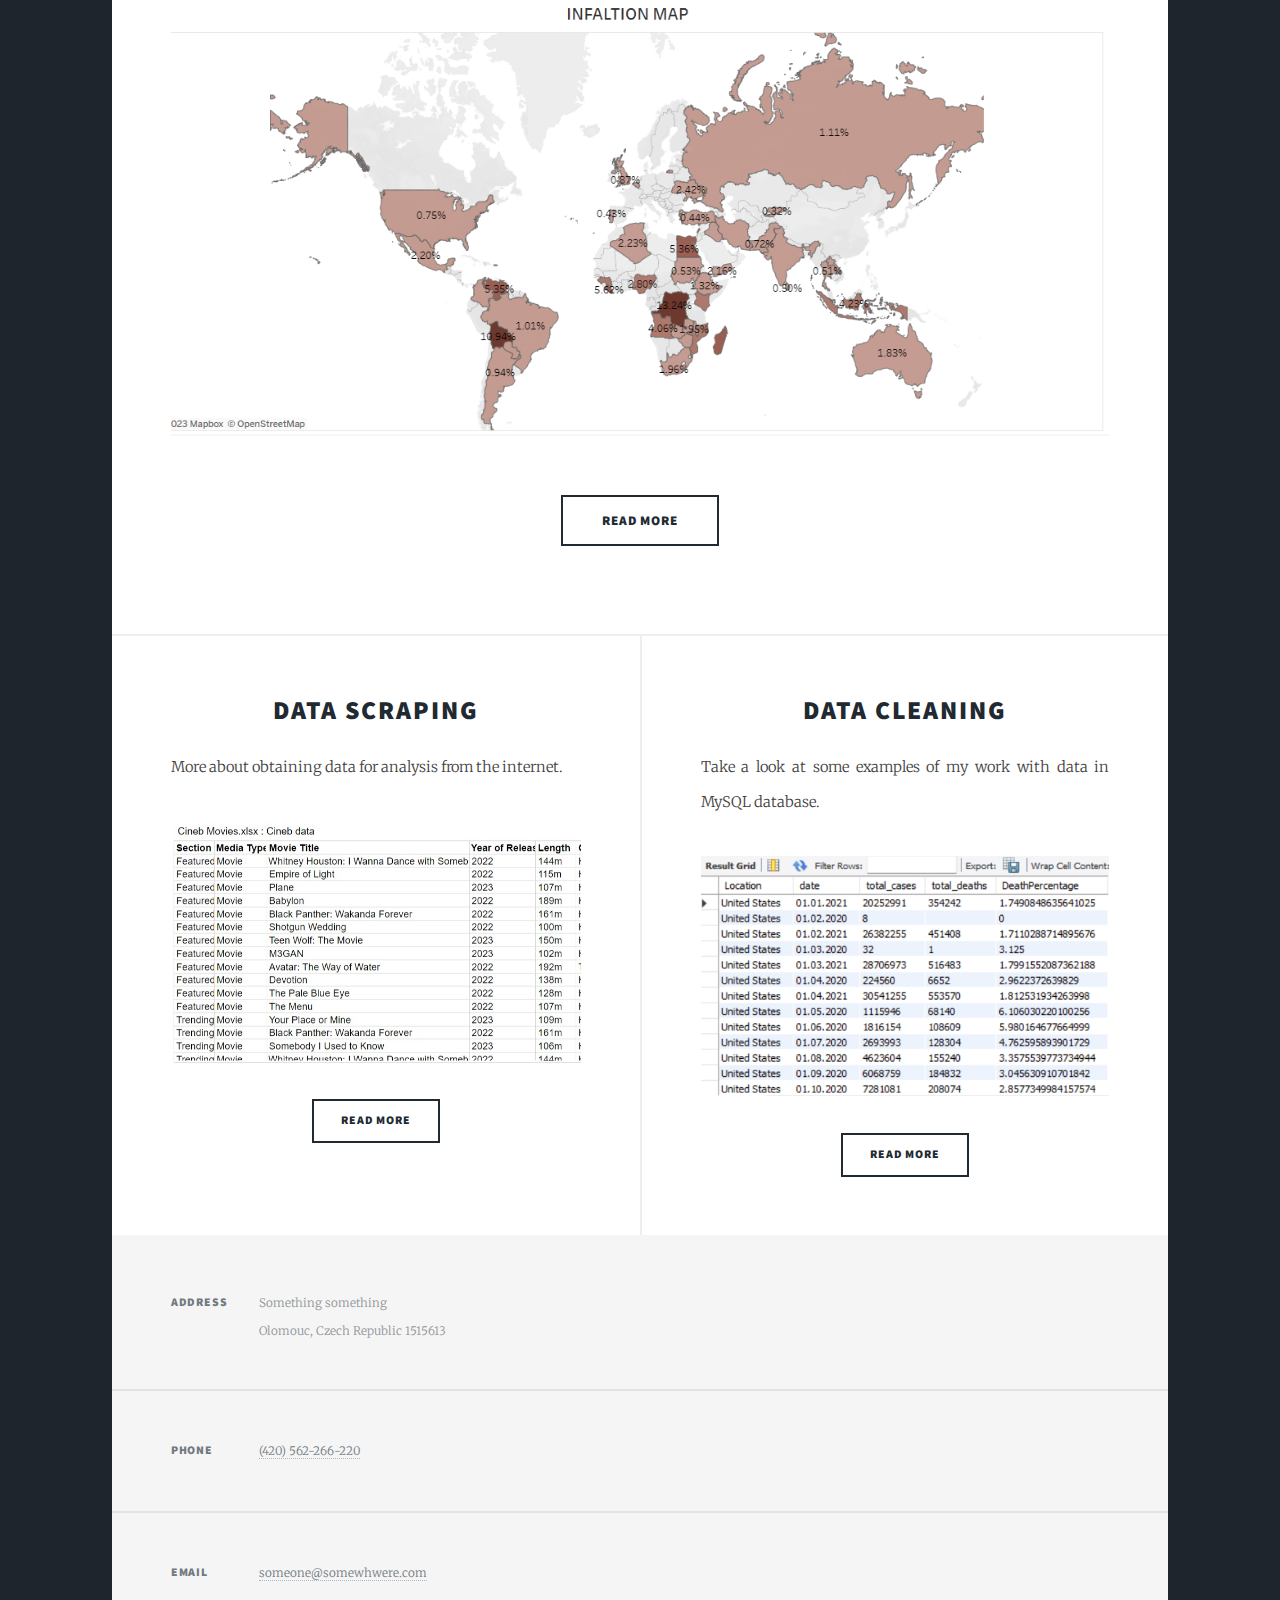
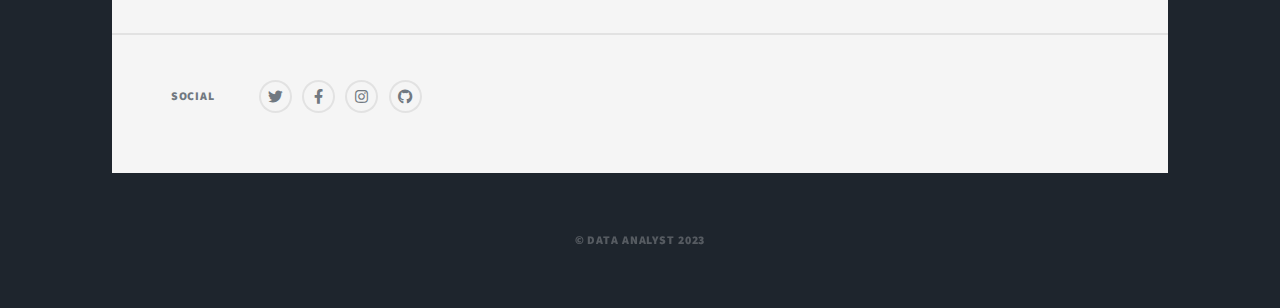
==== commit 0092f559: "Many changes, some big, some small" ====
--- a/index.html
+++ b/index.html
@@ -16,9 +16,12 @@
 					<div id="intro">
 						<h1>Data Analyst<br />
 						Portfolio</h1>
-						<p>Look at me, I'm great and my work speaks for me. Making changes...<br />
+						<p>Data Analyst skiled in SQL, Python, Tableau, Excel and also a highly creative professional who thrives on innovation and problem-solving.
+							Demonstrated success in working independently as well as in team environments.
+							Excellent verbal and written communication skills.
+							 <br />
 							DM me on Twitter 
-							<a href="https://twitter.com/mflikejames">"@MFlikeJAMES"</a></p>
+							<a href="https://twitter.com/mflikejames" target="_blank">"@MFlikeJAMES"</a></p>
 						<ul class="actions">
 							<li><a href="#header" class="button icon solid solo fa-arrow-down scrolly">Continue</a></li>
 						</ul>
@@ -33,14 +36,14 @@
 					<nav id="nav">
 						<ul class="links">
 							<li class="active"><a href="index.html">Homepage</a></li>
-							<li><a href="myskills.html">My skills</a></li>
+							<li><a href="inflationproject.html">Inflation project</a></li>
 							<li><a href="datascraping.html">Data scraping</a></li>
-							<li><a href="sqlexamples.html">SQL examples</a></li>
+							<li><a href="datacleaning.html">Data cleaning</a></li>
 							<li><a href="contactme.html">Contact</a></li>
 						</ul>
 						<ul class="icons">
-							<li><a href="https://www.twitter.com/shadyiva" target="_blank" class="icon brands fa-twitter"><span class="label">Twitter</span></a></li>
-							<li><a href="https://www.facebook.com/blabla" class="icon brands fa-facebook-f"><span class="label">Facebook</span></a></li>
+							<li><a href="https://www.twitter.com/xxxx" target="_blank" class="icon brands fa-twitter"><span class="label">Twitter</span></a></li>
+							<li><a href="https://www.facebook.com/xxxx" class="icon brands fa-facebook-f"><span class="label">Facebook</span></a></li>
 							<li><a href="#" class="icon brands fa-instagram"><span class="label">Instagram</span></a></li>
 							<li><a href="#" class="icon brands fa-github"><span class="label">GitHub</span></a></li>
 						</ul>
@@ -49,15 +52,27 @@
 				<!-- Main -->
 					<div id="main">
 
+						<article class="post">
+								<p>Welcome to my portfolio,</p>
+								<p>In the <b>Inflation Project</b>, as on the other pages of my portfolio, I would like to showcase my ability to analyze data using such tools as 
+									Python, Tableau, MySQL databases and Excel.</p>
+								<p style="text-align: center;">
+								<img src="pics/icons/icons8-python-96.png" alt="Python logo" />	
+								<img src="pics/icons/icons8-mysql-logo-96.png" alt="MySQL logo" />	
+								<img src="pics/icons/icons8-tableau-software-96.png" alt="Tableau logo" />	
+								<img src="pics/icons/icons8-microsoft-excel-96.png" alt="Excel logo" />	
+								</p>
+						</article>	
+
 						<!-- Featured Post -->
 							<article class="post featured">
 								<header class="major">
-									<h2><a href="myskills.html">Data Analyst Portfolio</a></h2>
-									<p>Something here....</p>
+									<h2><a href="inflationproject.html">Inflation Project</a></h2>
+									<p>Something about go here and look at my data analysis of world inflation between 20whatever and 20whateverelse....</p>
 								</header>
-								<a href="myskills.html" class="image main"><img src="pics/data-analyst.png" alt="" /></a>
+								<a href="inflationproject.html" class="image main"><img src="pics/Inflation3.png" alt="Inflation project" /></a>
 								<ul class="actions special">
-									<li><a href="myskills.html" class="button large">Read more</a></li>
+									<li><a href="inflationproject.html" class="button large">Read more</a></li>
 								</ul>
 							</article>
 
@@ -65,22 +80,22 @@
 							<section class="posts">
 								<article>
 									<header>
-										<h2><a href="myskills.html">My skills</a></h2>
+										<h2><a href="myskills.html">Data scraping</a></h2>
 									</header>
-									<a href="myskills.html" class="image fit"><img src="pics/data-analyst2.png" alt="" /></a>
-									<p>What projects I worked on....</p>
+									<p>More about obtaining data for analysis from the internet.</p>
+									<a href="datascraping.html" class="image fit"><img src="pics/datascraping.jpg" alt="" /></a>
 									<ul class="actions special">
-										<li><a href="myskills.html" class="button">Read more</a></li>
+										<li><a href="datascraping.html" class="button">Read more</a></li>
 									</ul>
 								</article>
 								<article>
 									<header>
-										<h2><a href="sqlexamples.html">SQL statement examples</a></h2>
+										<h2><a href="datacleaning.html">Data cleaning</a></h2>
 									</header>
-									<a href="sqlexamples.html" class="image fit"><img src="pics/sql.jpg" alt="" /></a>
 									<p>Take a look at some examples of my work with data in MySQL database.</p>
+									<a href="datacleaning.html" class="image fit"><img src="pics/data-grid2.jpg" alt="" /></a>
 									<ul class="actions special">
-										<li><a href="sqlexamples.html" class="button">Read more</a></li>
+										<li><a href="datacleaning.html" class="button">Read more</a></li>
 									</ul>
 								</article>
 							</section>
--- a/assets/css/main.css
+++ b/assets/css/main.css
@@ -3233,7 +3233,7 @@
 			left: 0;
 			width: 100%;
 			height: 100%;
-			background-color: #c59d10;
+			background-color: #43423f;/* #c59d10;*/
 			background-image: url("../../images/overlay.png"), linear-gradient(0deg, rgba(0, 0, 0, 0.1), rgba(0, 0, 0, 0.1)), url("../../images/bg.jpg");
 			background-size: auto,								auto,														100% auto;
 			background-position: center,								center,														top center;
@@ -3258,7 +3258,7 @@
 			-webkit-transition-delay: 0.75s;
 			-ms-transition-delay: 0.75s;
 			transition-delay: 0.75s;
-			background: #d6be09;
+			background: #43423f; /*#d6be09;*/
 			content: '';
 			display: block;
 			height: 100%;
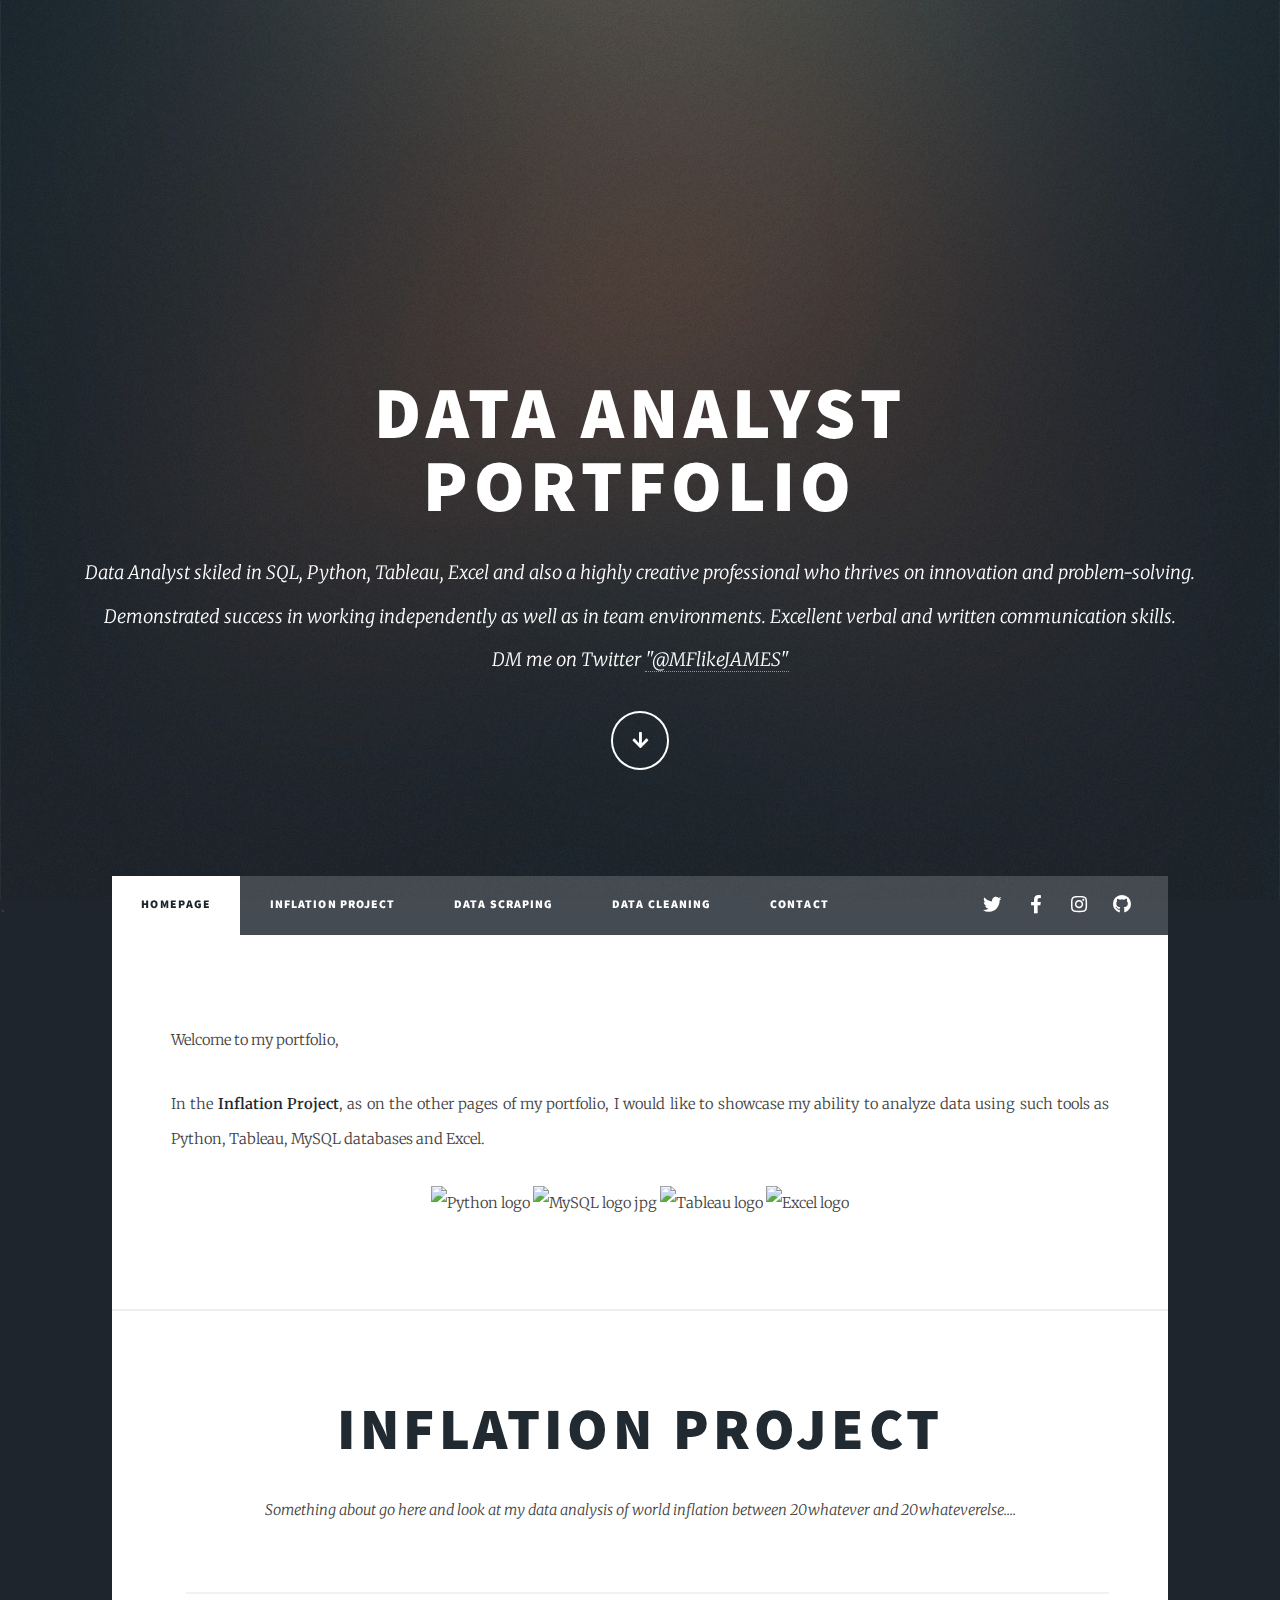
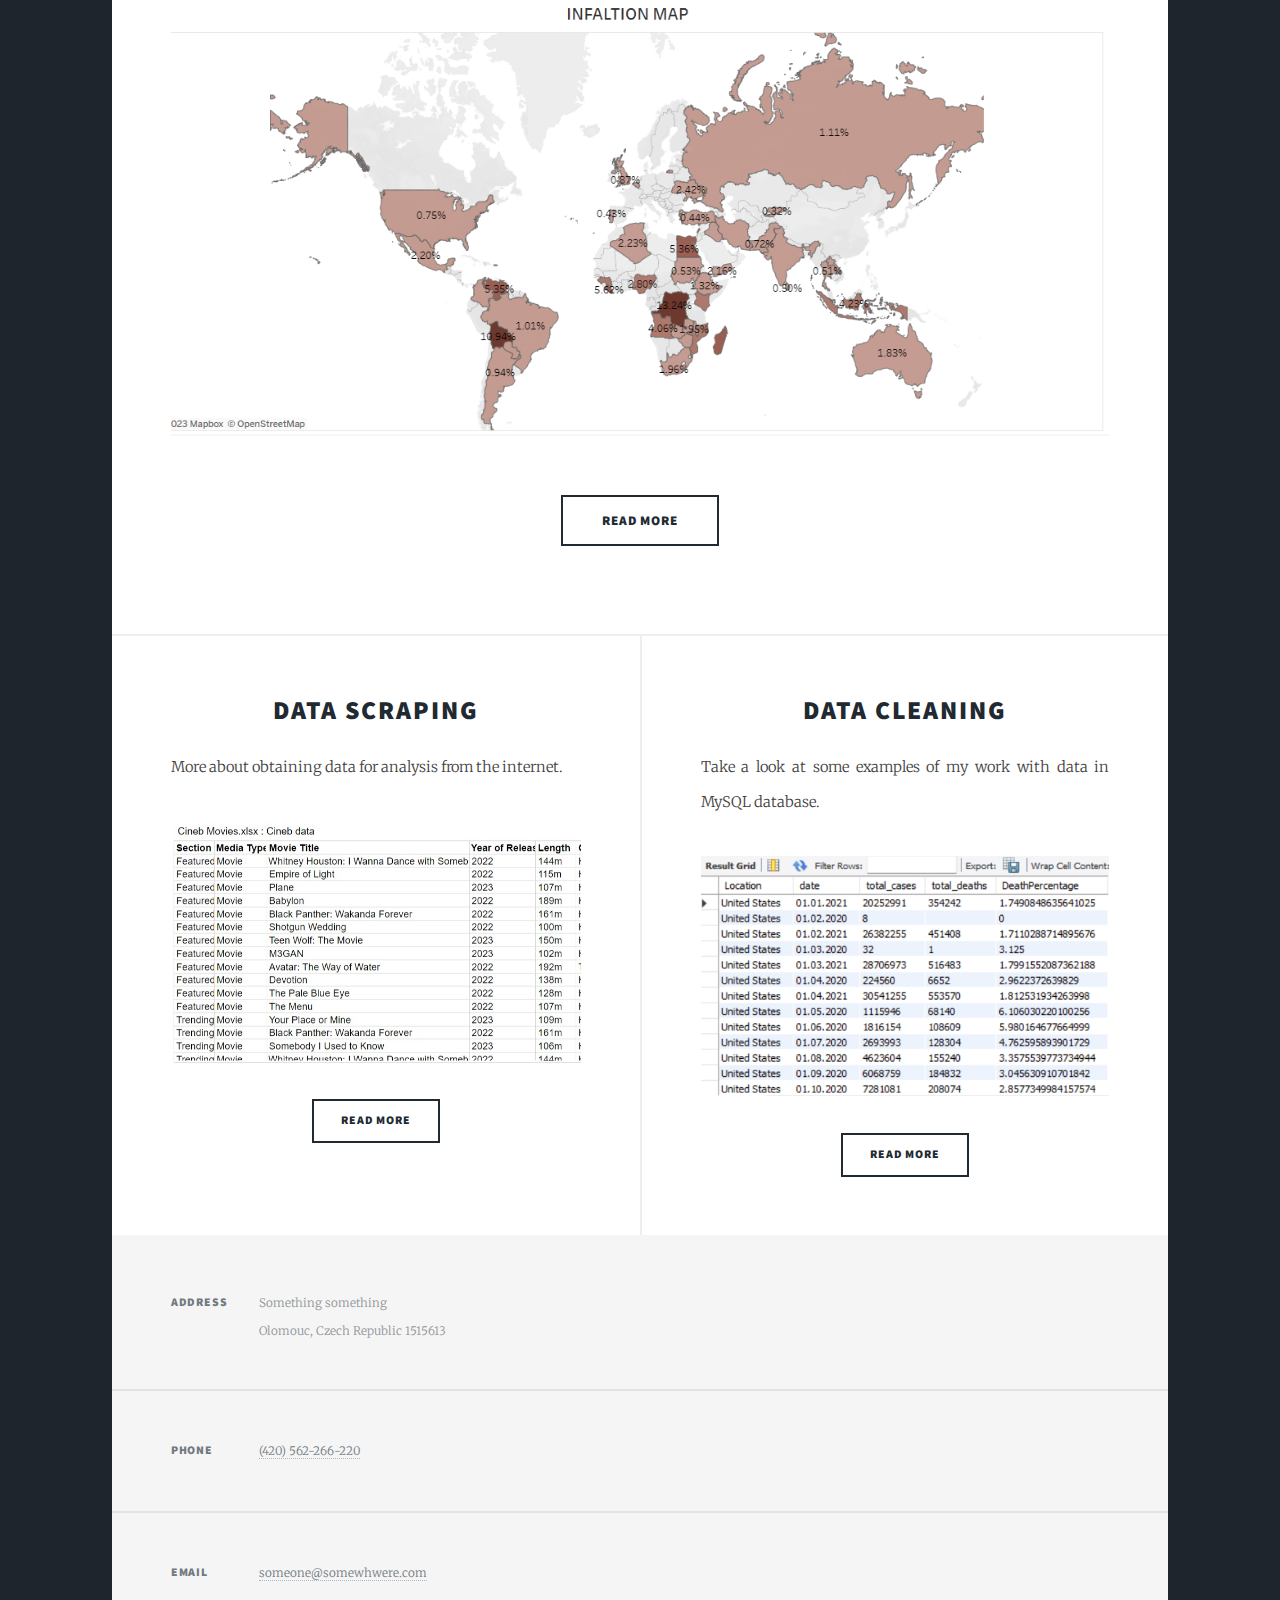
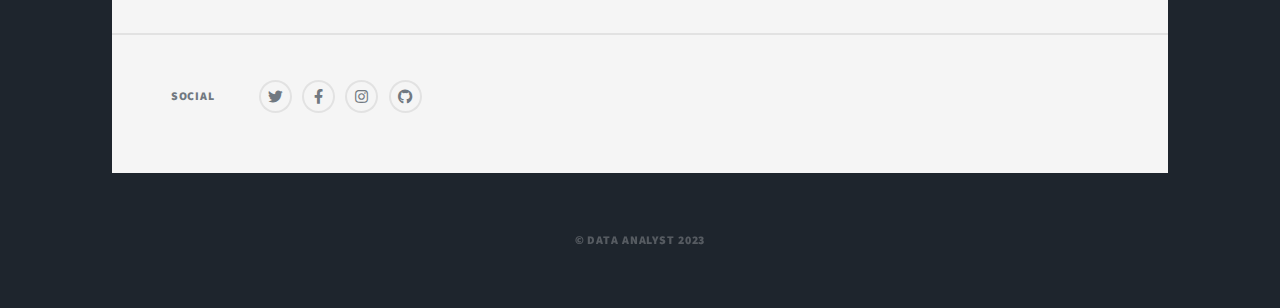
==== commit 9d8a95bd: "Added jpg" ====
--- a/index.html
+++ b/index.html
@@ -58,7 +58,7 @@
 									Python, Tableau, MySQL databases and Excel.</p>
 								<p style="text-align: center;">
 								<img src="pics/icons/icons8-python-96.png" alt="Python logo" />	
-								<img src="pics/icons/icons8-mysql-logo-96.png" alt="MySQL logo" />	
+								<img src="pics/icons/icons8-mysql-logo-96.jpg" alt="MySQL logo jpg" />	
 								<img src="pics/icons/icons8-tableau-software-96.png" alt="Tableau logo" />	
 								<img src="pics/icons/icons8-microsoft-excel-96.png" alt="Excel logo" />	
 								</p>
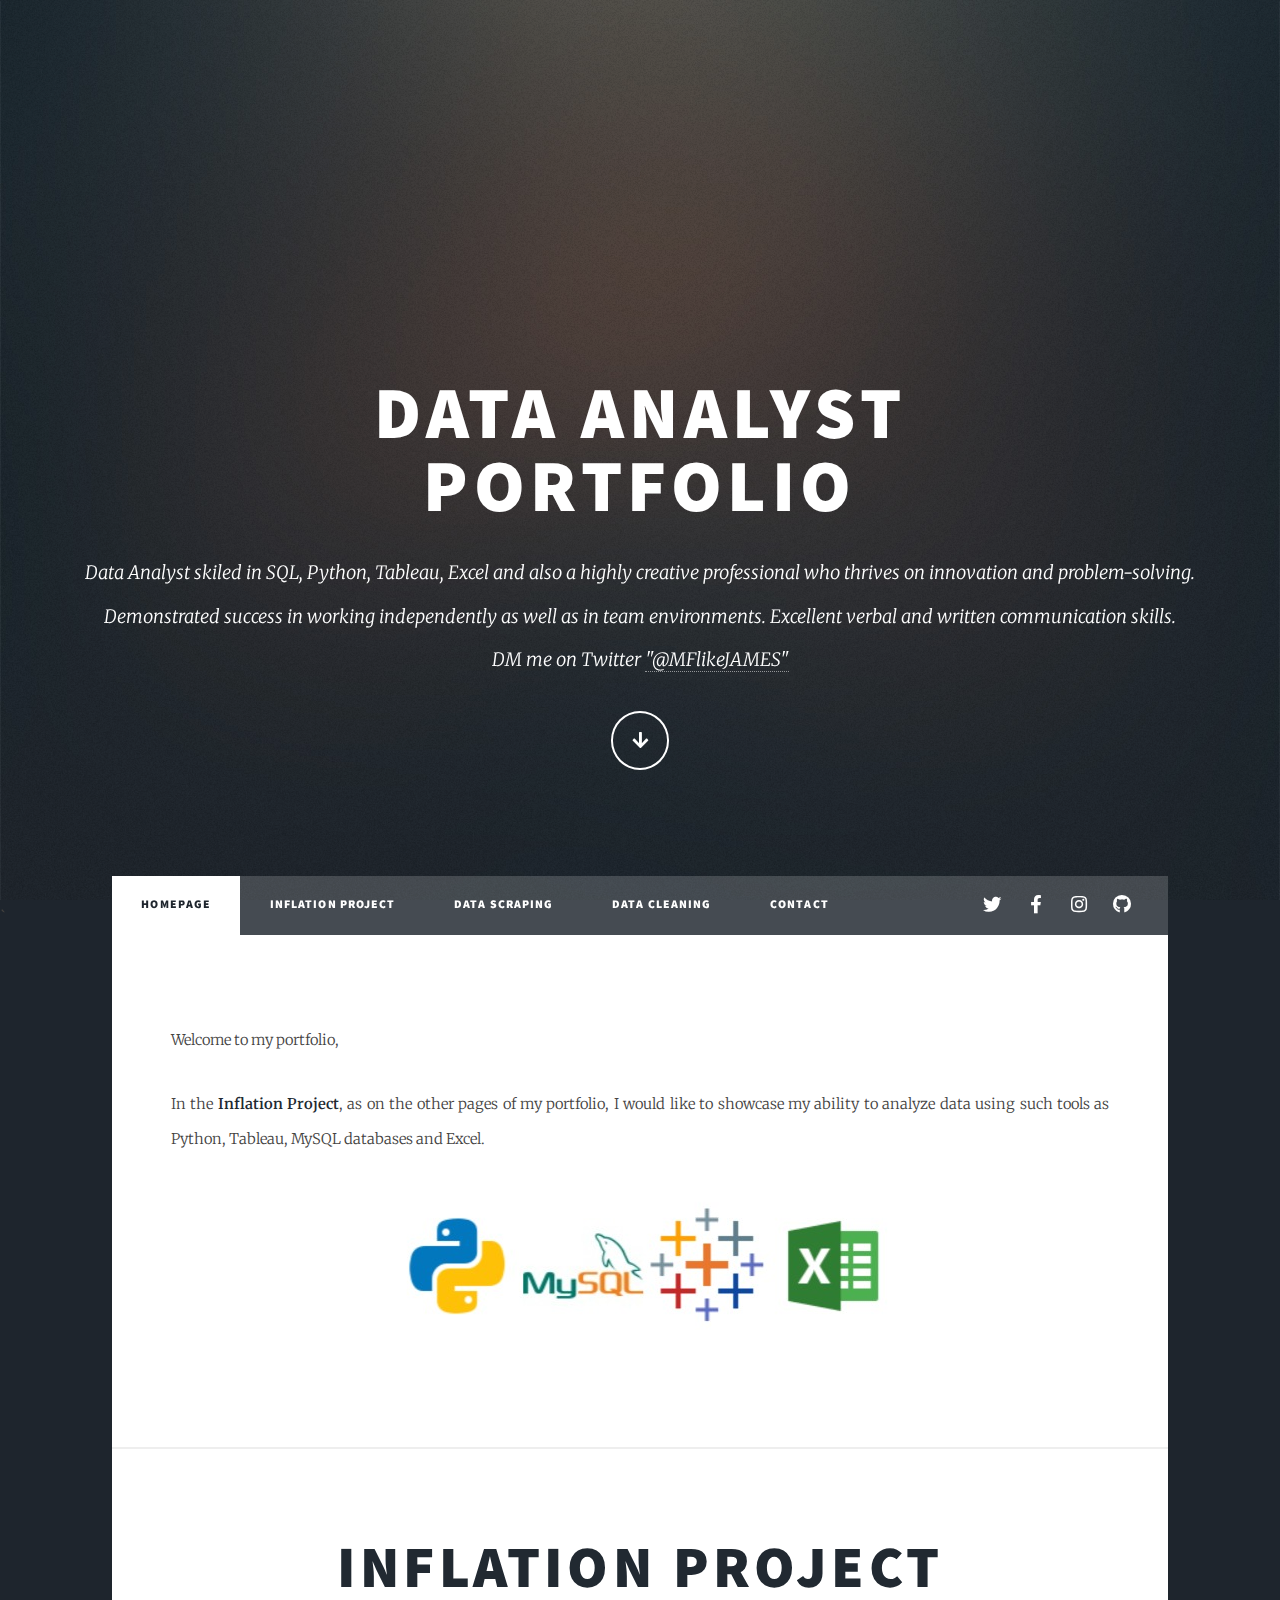
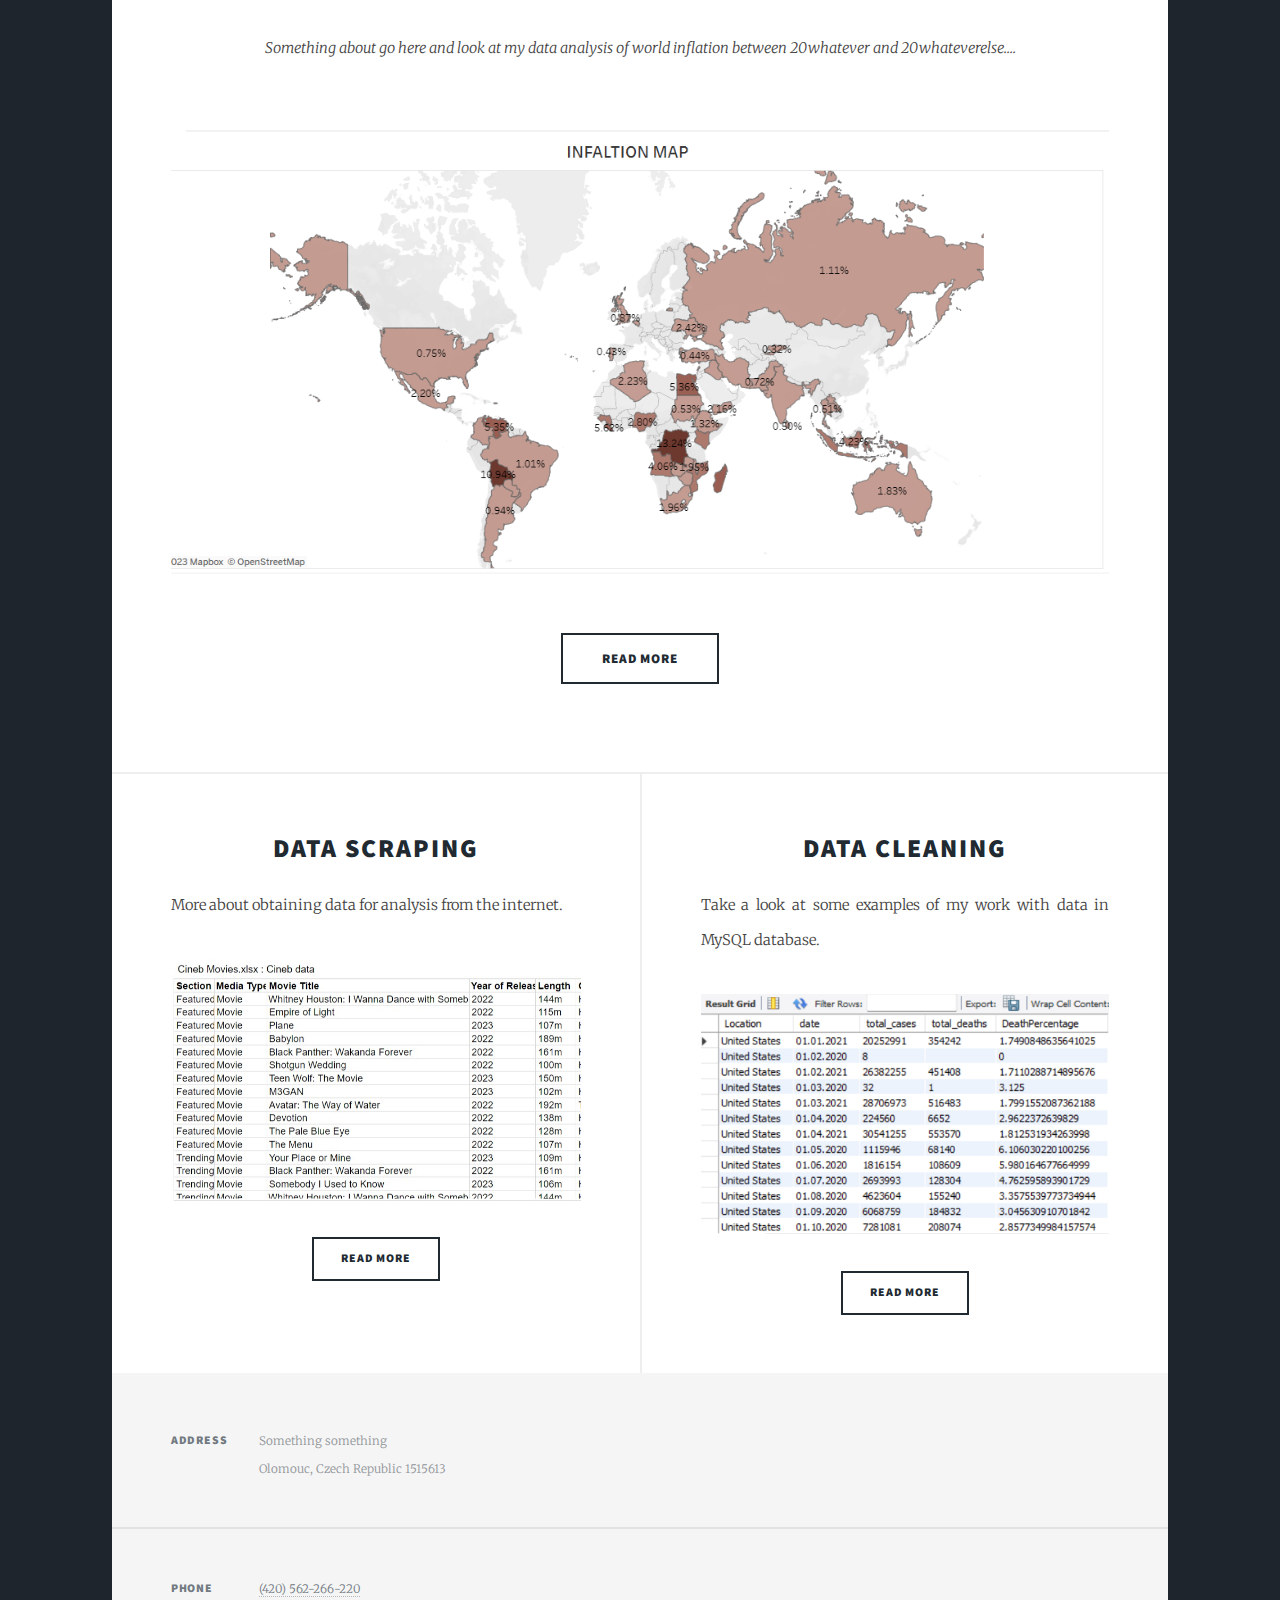
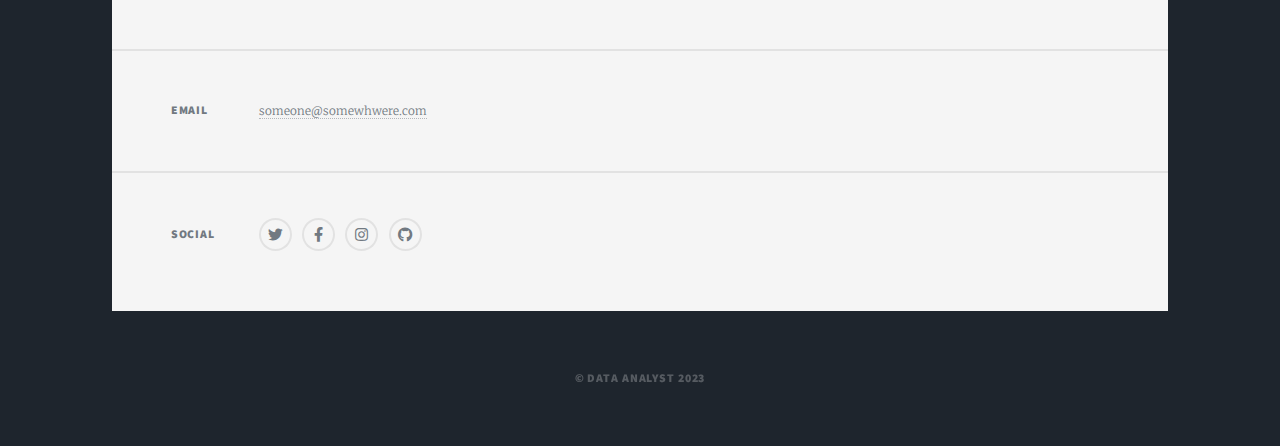
==== commit dc61a7c2: "Icons changed to one pic" ====
--- a/index.html
+++ b/index.html
@@ -57,10 +57,7 @@
 								<p>In the <b>Inflation Project</b>, as on the other pages of my portfolio, I would like to showcase my ability to analyze data using such tools as 
 									Python, Tableau, MySQL databases and Excel.</p>
 								<p style="text-align: center;">
-								<img src="pics/icons/icons8-python-96.png" alt="Python logo" />	
-								<img src="pics/icons/icons8-mysql-logo-96.jpg" alt="MySQL logo jpg" />	
-								<img src="pics/icons/icons8-tableau-software-96.png" alt="Tableau logo" />	
-								<img src="pics/icons/icons8-microsoft-excel-96.png" alt="Excel logo" />	
+								<img src="pics/homepage-icons.jpg" alt="My icons" />	
 								</p>
 						</article>	
 
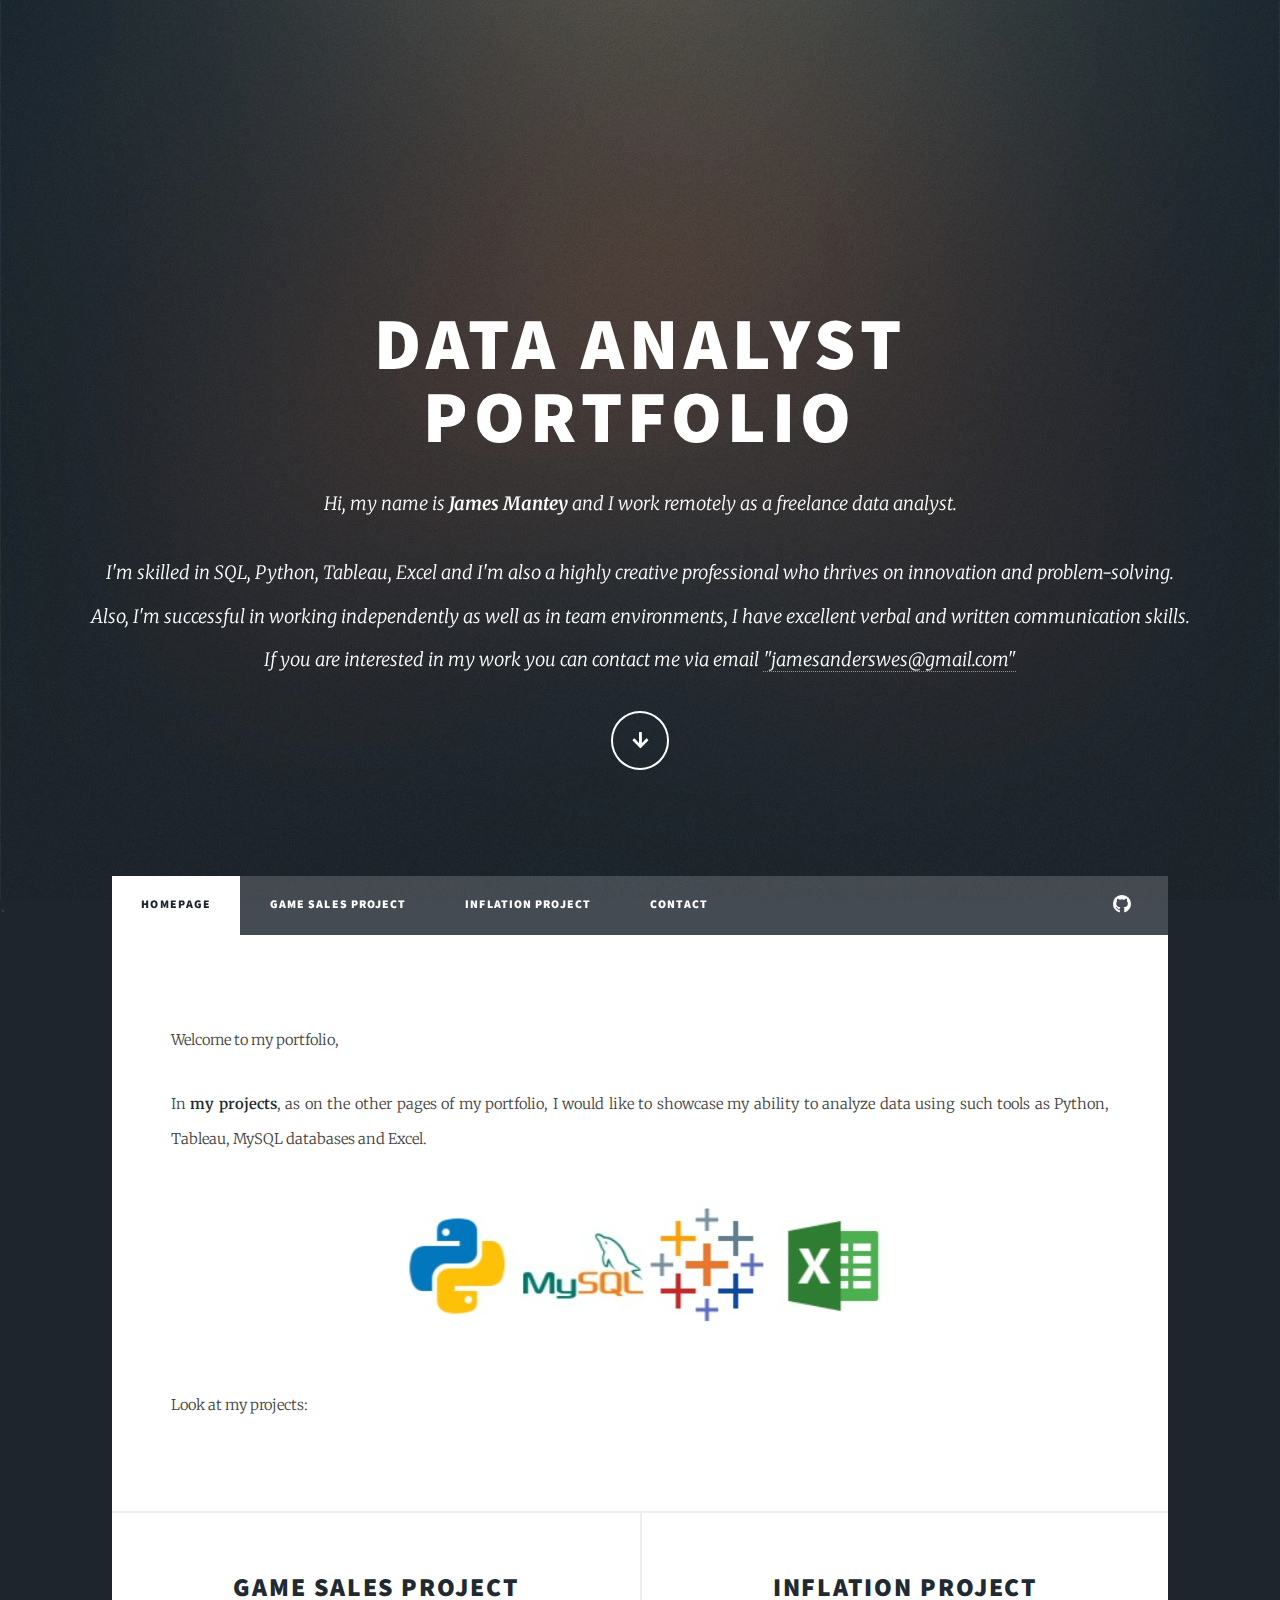
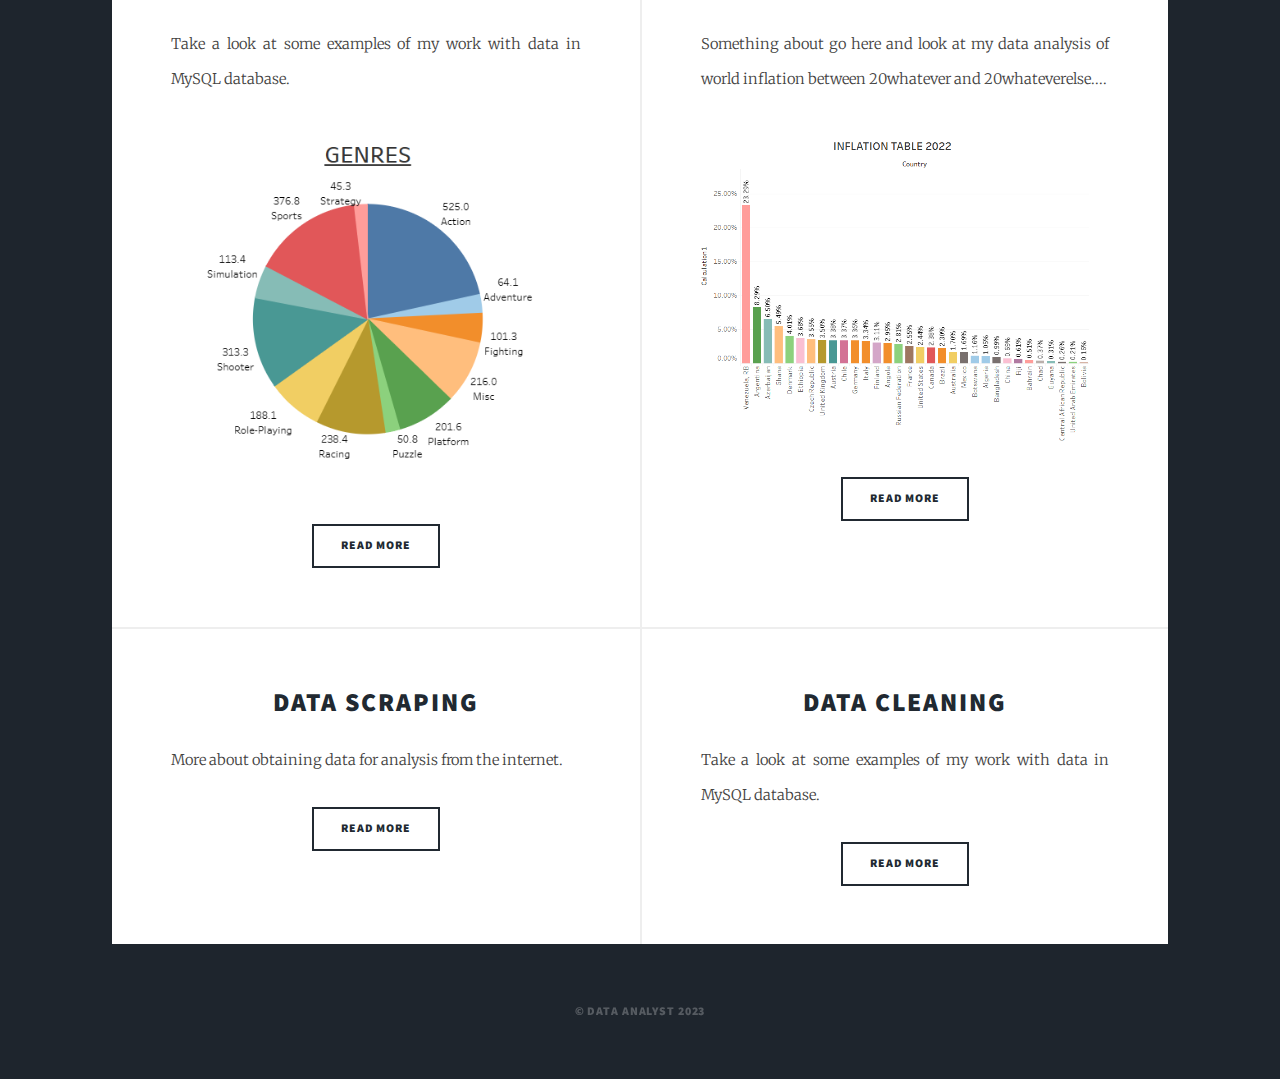
==== commit 79e94634: "Many changes" ====
--- a/index.html
+++ b/index.html
@@ -16,12 +16,13 @@
 					<div id="intro">
 						<h1>Data Analyst<br />
 						Portfolio</h1>
-						<p>Data Analyst skiled in SQL, Python, Tableau, Excel and also a highly creative professional who thrives on innovation and problem-solving.
-							Demonstrated success in working independently as well as in team environments.
-							Excellent verbal and written communication skills.
-							 <br />
-							DM me on Twitter 
-							<a href="https://twitter.com/mflikejames" target="_blank">"@MFlikeJAMES"</a></p>
+						<p>Hi, my name is <b>James Mantey</b> and I work remotely as a freelance data analyst.</p>
+						<p>I'm skilled in SQL, Python, Tableau, Excel and I'm also a highly creative professional who thrives on innovation and problem-solving.
+							<br />
+							Also, I'm successful in working independently as well as in team environments, I have excellent verbal and written communication skills.
+							<br />
+							If you are interested in my work you can contact me via email 
+							<a href="" target="_blank">"jamesanderswes@gmail.com"</a></p>
 						<ul class="actions">
 							<li><a href="#header" class="button icon solid solo fa-arrow-down scrolly">Continue</a></li>
 						</ul>
@@ -36,16 +37,12 @@
 					<nav id="nav">
 						<ul class="links">
 							<li class="active"><a href="index.html">Homepage</a></li>
-							<li><a href="inflationproject.html">Inflation project</a></li>
-							<li><a href="datascraping.html">Data scraping</a></li>
-							<li><a href="datacleaning.html">Data cleaning</a></li>
+							<li><a href="games.html">Game Sales Project</a></li>
+							<li><a href="inflation.html">Inflation project</a></li>
 							<li><a href="contactme.html">Contact</a></li>
 						</ul>
 						<ul class="icons">
-							<li><a href="https://www.twitter.com/xxxx" target="_blank" class="icon brands fa-twitter"><span class="label">Twitter</span></a></li>
-							<li><a href="https://www.facebook.com/xxxx" class="icon brands fa-facebook-f"><span class="label">Facebook</span></a></li>
-							<li><a href="#" class="icon brands fa-instagram"><span class="label">Instagram</span></a></li>
-							<li><a href="#" class="icon brands fa-github"><span class="label">GitHub</span></a></li>
+							<li><a href="https://github.com/JamieIva" target="_blank" class="icon brands fa-github"><span class="label">GitHub</span></a></li>
 						</ul>
 					</nav>
 
@@ -54,33 +51,56 @@
 
 						<article class="post">
 								<p>Welcome to my portfolio,</p>
-								<p>In the <b>Inflation Project</b>, as on the other pages of my portfolio, I would like to showcase my ability to analyze data using such tools as 
+								<p>In <b>my projects</b>, as on the other pages of my portfolio, I would like to showcase my ability to analyze data using such tools as 
 									Python, Tableau, MySQL databases and Excel.</p>
 								<p style="text-align: center;">
-								<img src="pics/homepage-icons.jpg" alt="My icons" />	
+								<img src="pics/homepage-icons (1).jpg" alt="My skills icons" />	
 								</p>
+								<p>Look at my projects:</p>
 						</article>	
 
 						<!-- Featured Post -->
-							<article class="post featured">
+							<!--article class="post featured">
 								<header class="major">
-									<h2><a href="inflationproject.html">Inflation Project</a></h2>
+									<h2><a href="inflation.html">Inflation Project</a></h2>
 									<p>Something about go here and look at my data analysis of world inflation between 20whatever and 20whateverelse....</p>
 								</header>
-								<a href="inflationproject.html" class="image main"><img src="pics/Inflation3.png" alt="Inflation project" /></a>
+								<a href="inflation.html" class="image main"><img src="pics/data-analyst.png" alt="Inflation project" /></a>
 								<ul class="actions special">
-									<li><a href="inflationproject.html" class="button large">Read more</a></li>
+									<li><a href="inflation.html" class="button large">Read more</a></li>
 								</ul>
-							</article>
+							</article-->
 
 						<!-- Posts -->
 							<section class="posts">
 								<article>
 									<header>
-										<h2><a href="myskills.html">Data scraping</a></h2>
+										<h2><a href="games.html">Game Sales Project</a></h2>
+									</header>
+									<p>Take a look at some examples of my work with data in MySQL database.</p>
+									<a href="games.html" class="image fit"><img src="pics/genre.png" alt="" /></a>
+									<ul class="actions special">
+										<li><a href="games.html" class="button">Read more</a></li>
+									</ul>
+								</article>
+								<article>
+									<header>
+										<h2><a href="inflation.html">Inflation Project</a></h2>
+									</header>
+									<p>Something about go here and look at my data analysis of world inflation between 20whatever and 20whateverelse....</p>
+									<a href="inflation.html" class="image fit"><img src="pics/2022inf.png" alt="Inflation Project" /></a>
+									<ul class="actions special">
+										<li><a href="inflation.html" class="button">Read more</a></li>
+									</ul>
+								</article>
+							</section>
+
+							<section class="posts">
+								<article>
+									<header>
+										<h2><a href="datascraping.html">Data scraping</a></h2>
 									</header>
 									<p>More about obtaining data for analysis from the internet.</p>
-									<a href="datascraping.html" class="image fit"><img src="pics/datascraping.jpg" alt="" /></a>
 									<ul class="actions special">
 										<li><a href="datascraping.html" class="button">Read more</a></li>
 									</ul>
@@ -90,7 +110,6 @@
 										<h2><a href="datacleaning.html">Data cleaning</a></h2>
 									</header>
 									<p>Take a look at some examples of my work with data in MySQL database.</p>
-									<a href="datacleaning.html" class="image fit"><img src="pics/data-grid2.jpg" alt="" /></a>
 									<ul class="actions special">
 										<li><a href="datacleaning.html" class="button">Read more</a></li>
 									</ul>
@@ -102,27 +121,7 @@
 				<!-- Footer -->
 				<footer id="footer">
 					<section class="split contact">
-						<section class="alt">
-							<h3>Address</h3>
-							<p>Something something<br />
-							Olomouc, Czech Republic 1515613</p>
-						</section>
-						<section>
-							<h3>Phone</h3>
-							<p><a href="tel:(420) 562-266-220">(420) 562-266-220</a></p>
-						</section>
-						<section>
-							<h3>Email</h3>
-							<p><a href="mailto:someone@somewhwere.com">someone@somewhwere.com</a></p>
-						</section>
-						<section>
-							<h3>Social</h3>
-							<ul class="icons alt">
-								<li><a href="#" class="icon brands alt fa-twitter"><span class="label">Twitter</span></a></li>
-								<li><a href="#" class="icon brands alt fa-facebook-f"><span class="label">Facebook</span></a></li>
-								<li><a href="#" class="icon brands alt fa-instagram"><span class="label">Instagram</span></a></li>
-								<li><a href="#" class="icon brands alt fa-github"><span class="label">GitHub</span></a></li>
-							</ul>
+						
 						</section>
 					</section>
 				</footer>
